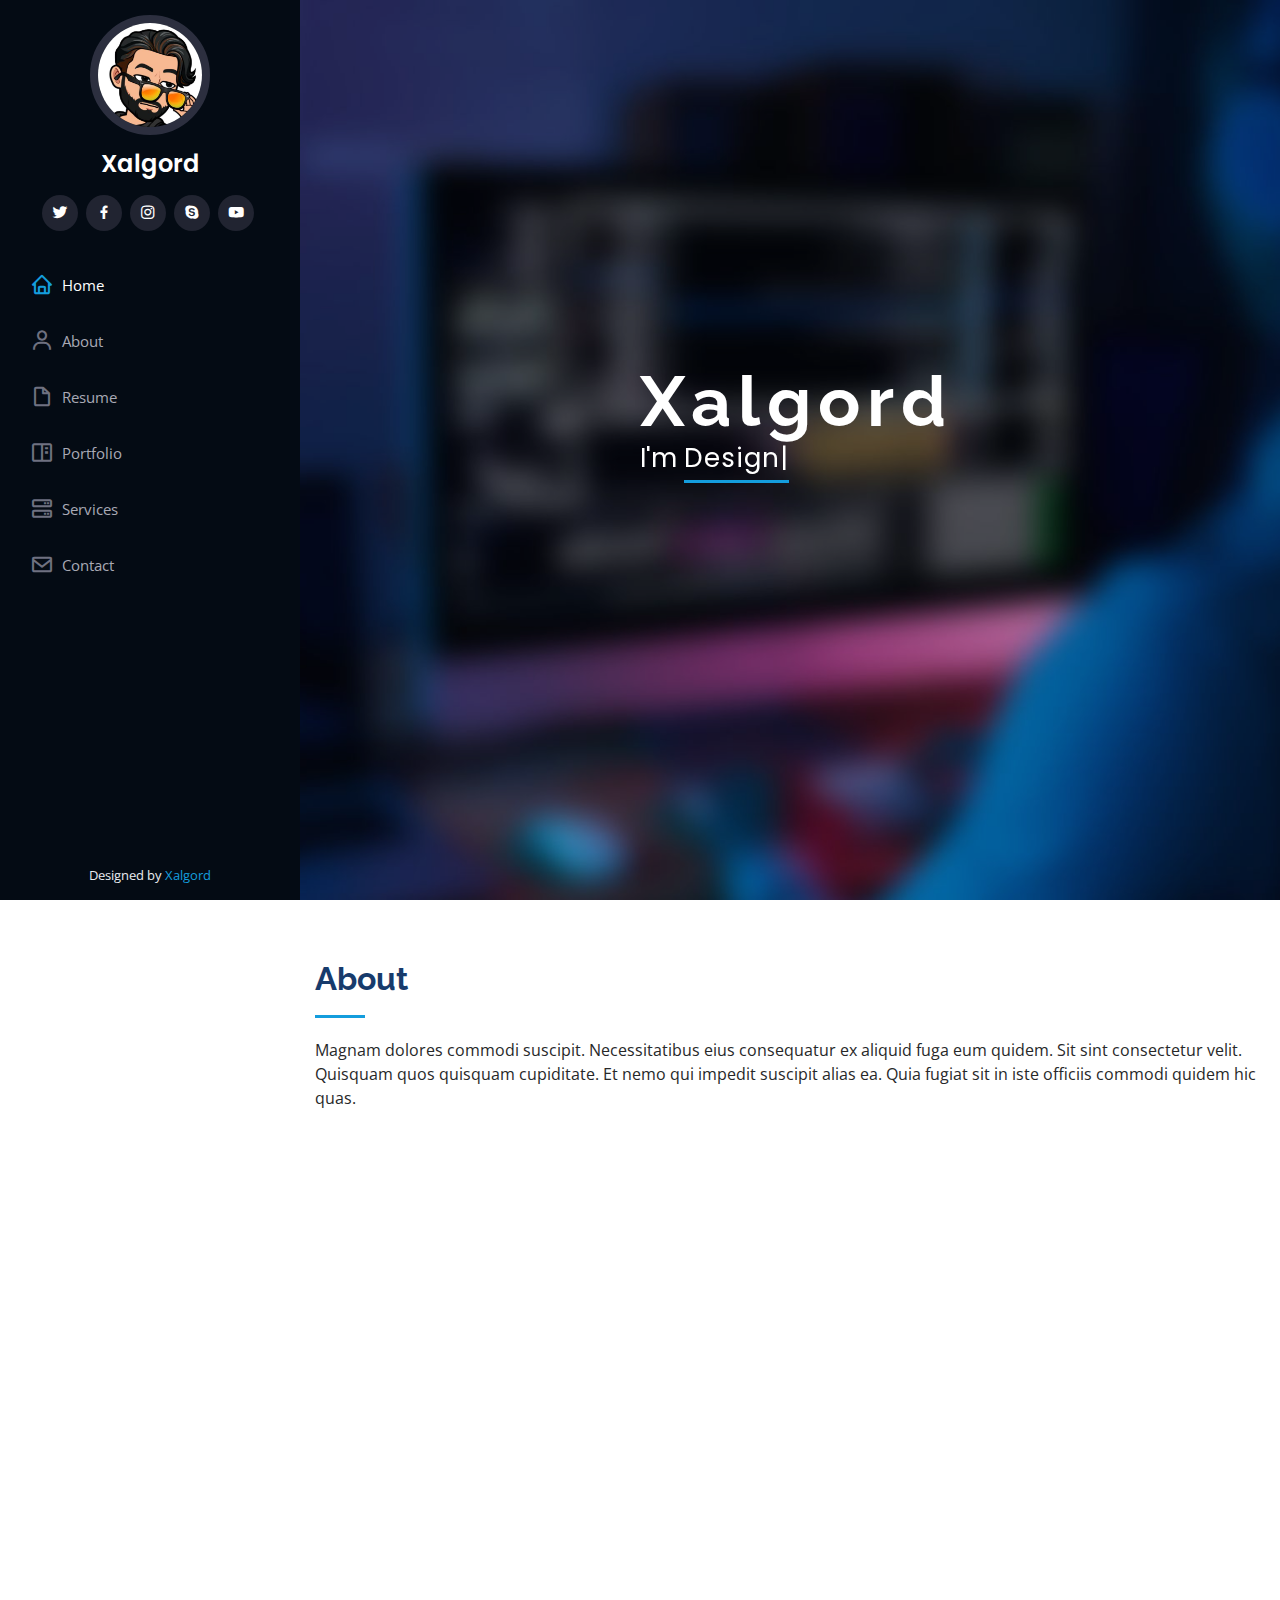
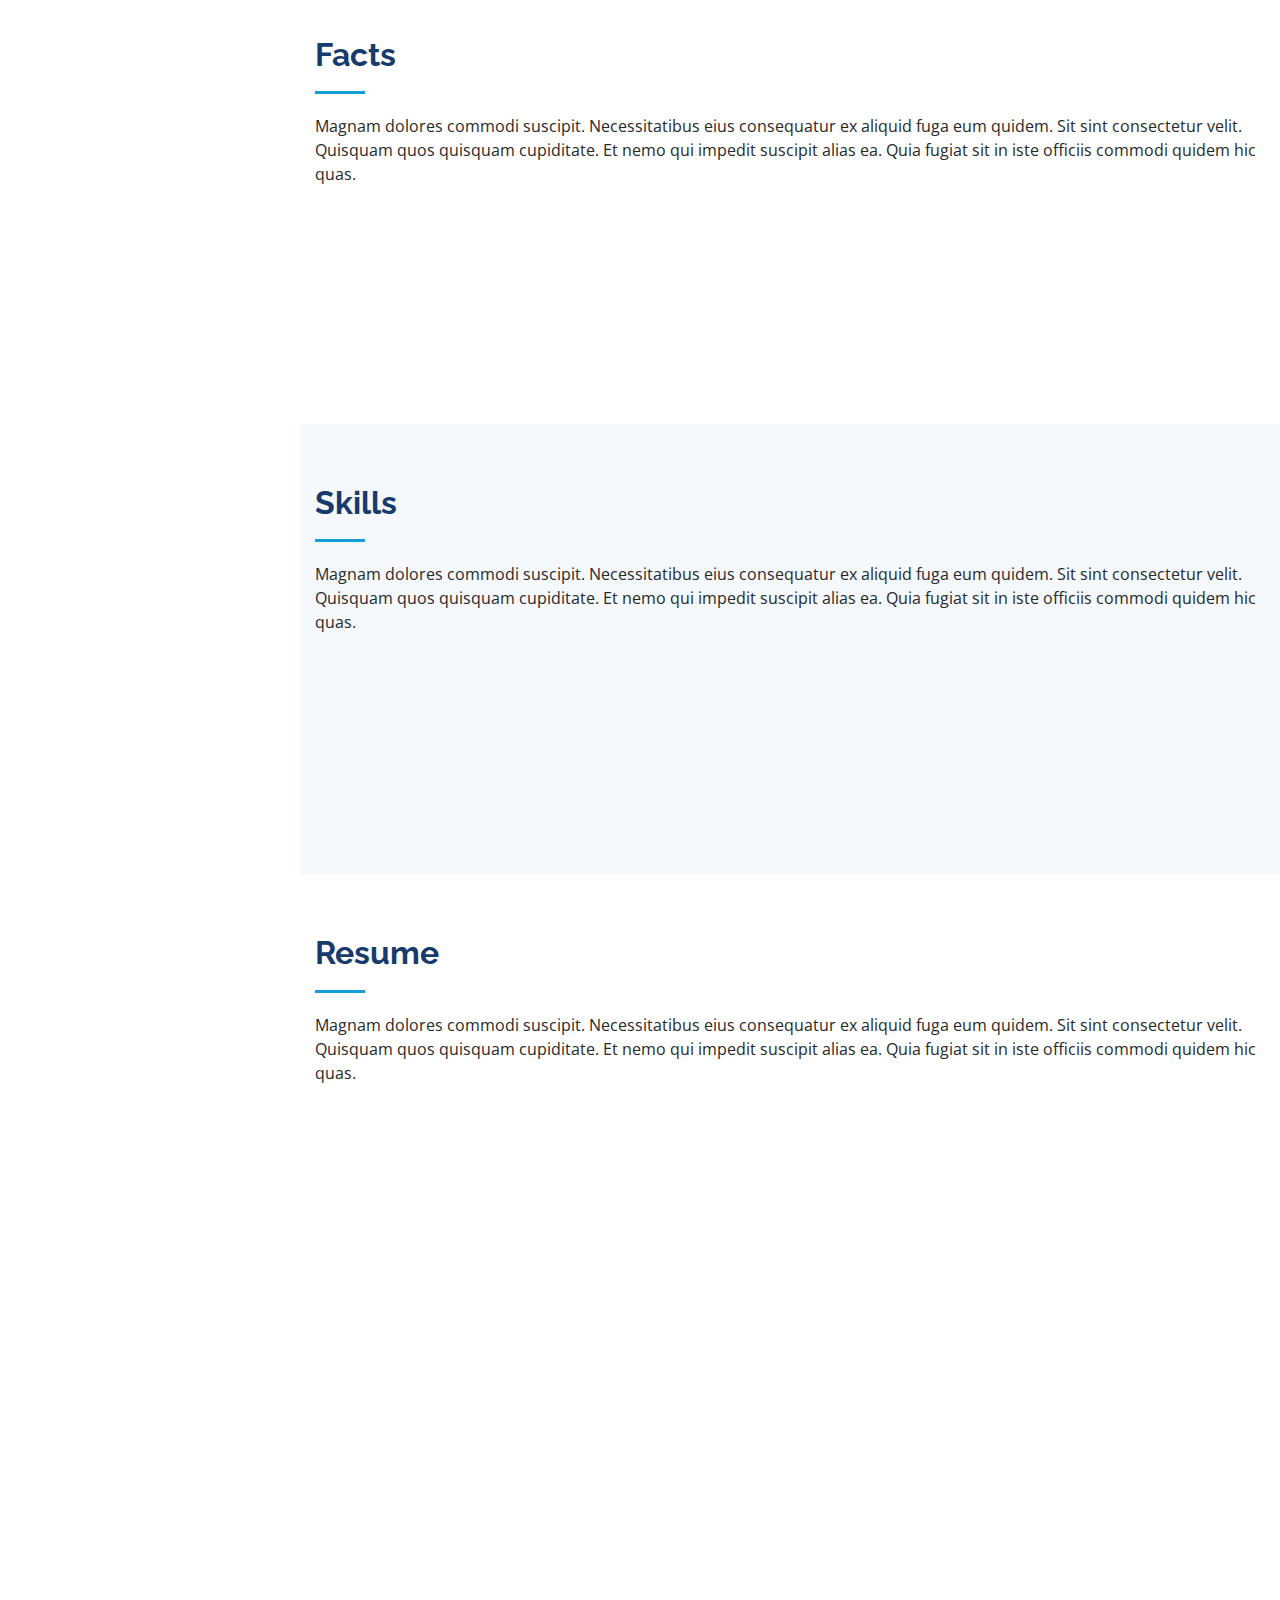
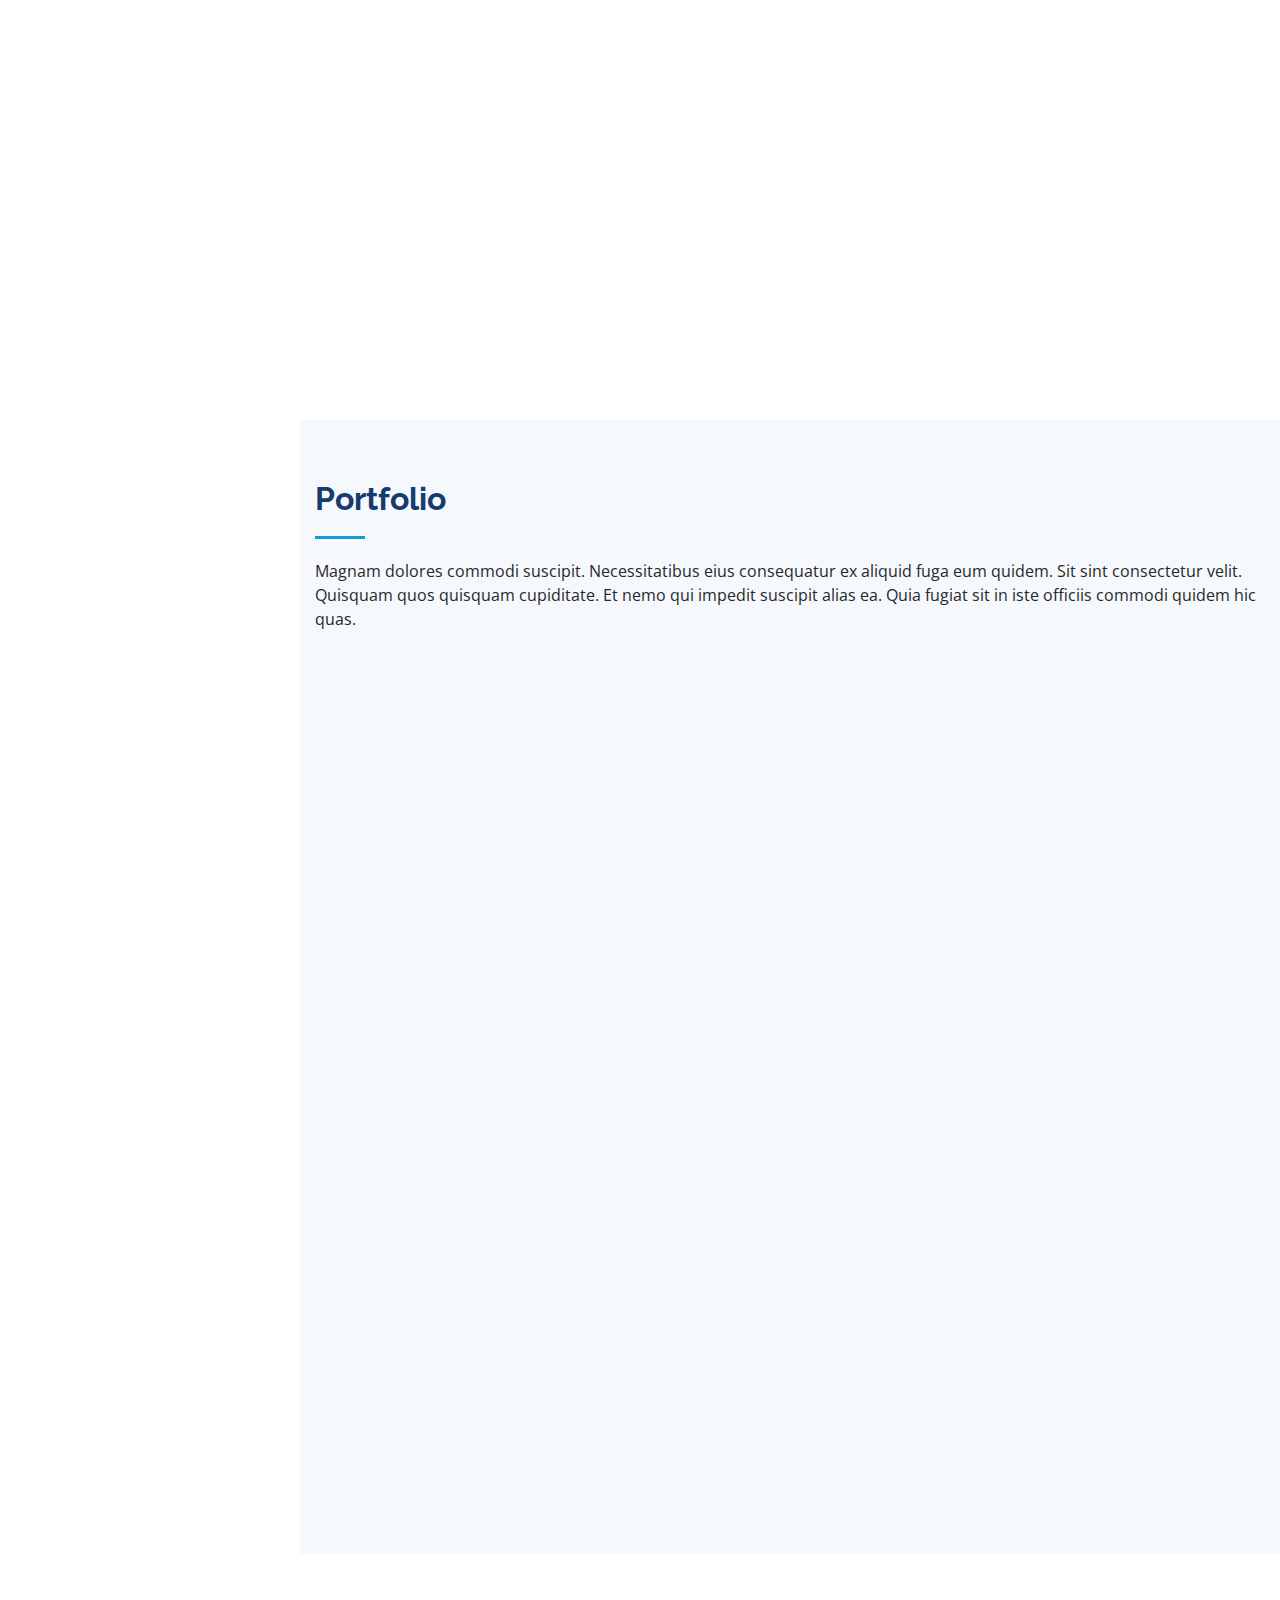
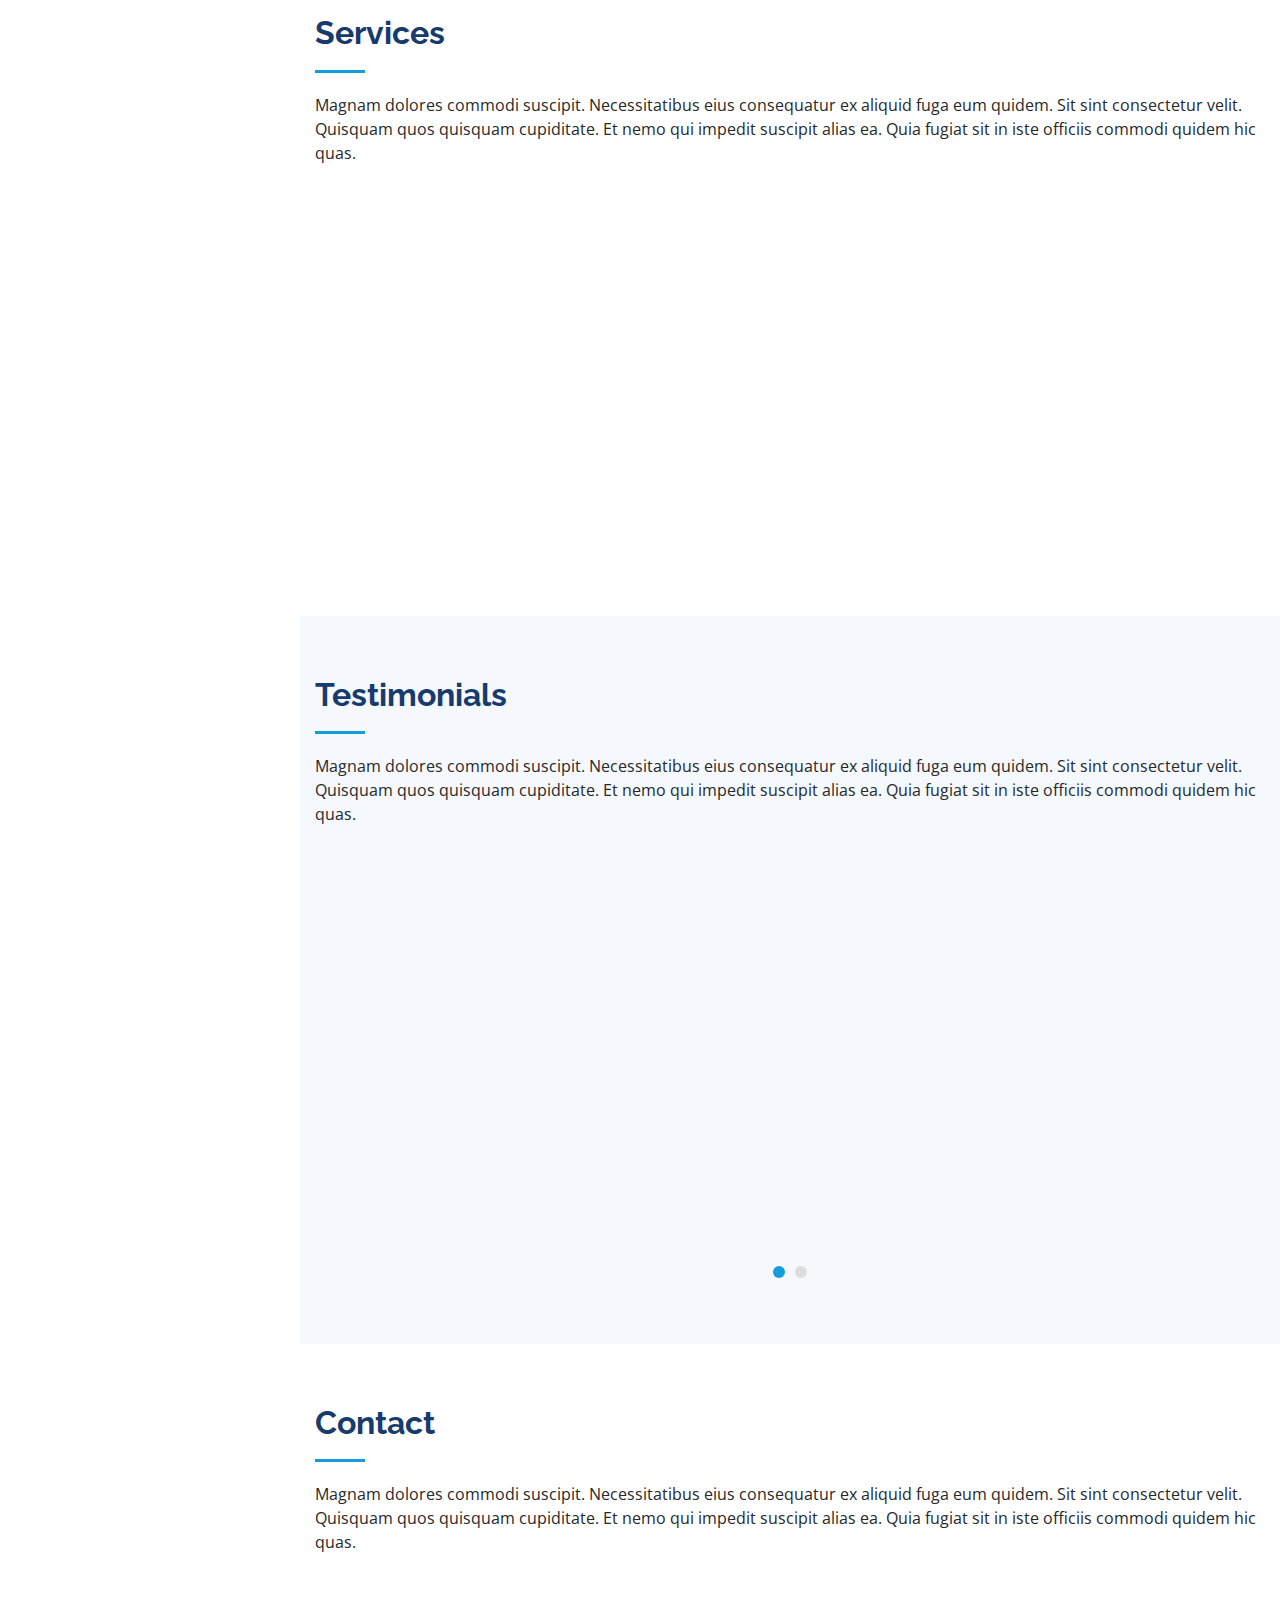
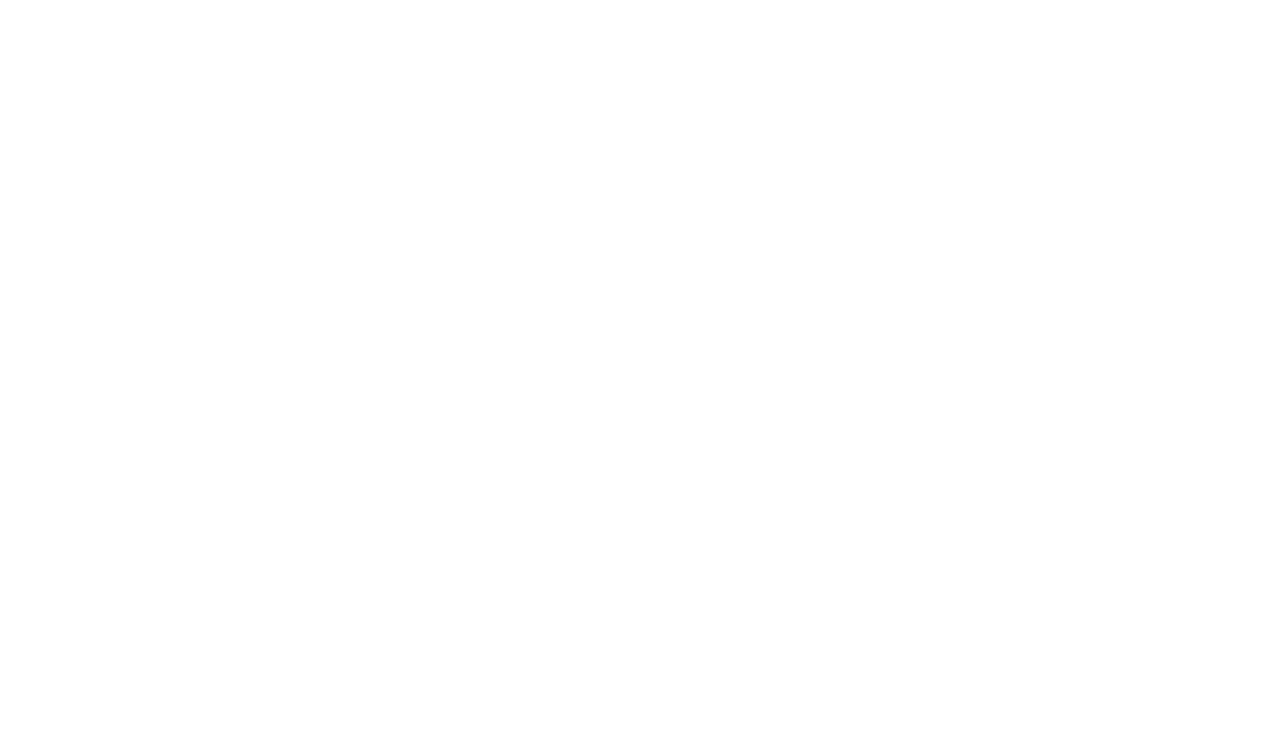
==== index.html @ 30810409 "portfolio-sample" ====
<!DOCTYPE html>
<html lang="en">

<head>
  <meta charset="utf-8">
  <meta content="width=device-width, initial-scale=1.0" name="viewport">

  <title>iPortfolio Bootstrap Template - Index</title>
  <meta content="" name="description">
  <meta content="" name="keywords">

  <!-- Favicons -->
  <link href="assets/img/favicon.png" rel="icon">
  <link href="assets/img/apple-touch-icon.png" rel="apple-touch-icon">

  <!-- Google Fonts -->
  <link
    href="https://fonts.googleapis.com/css?family=Open+Sans:300,300i,400,400i,600,600i,700,700i|Raleway:300,300i,400,400i,500,500i,600,600i,700,700i|Poppins:300,300i,400,400i,500,500i,600,600i,700,700i"
    rel="stylesheet">

  <!-- Vendor CSS Files -->
  <link href="assets/vendor/bootstrap/css/bootstrap.min.css" rel="stylesheet">
  <link href="assets/vendor/icofont/icofont.min.css" rel="stylesheet">
  <link href="assets/vendor/boxicons/css/boxicons.min.css" rel="stylesheet">
  <link href="assets/vendor/venobox/venobox.css" rel="stylesheet">
  <link href="assets/vendor/owl.carousel/assets/owl.carousel.min.css" rel="stylesheet">
  <link href="assets/vendor/aos/aos.css" rel="stylesheet">

  <!-- Template Main CSS File -->
  <link href="assets/css/style.css" rel="stylesheet">

</head>

<body>

  <!-- ======= Mobile nav toggle button ======= -->
  <button type="button" class="mobile-nav-toggle d-xl-none"><i class="icofont-navigation-menu"></i></button>

  <!-- ======= Header ======= -->
  <header id="header">
    <div class="d-flex flex-column">

      <div class="profile">
        <img src="assets/img/profile-img.jpg" alt="" class="img-fluid rounded-circle">
        <h1 class="text-light"><a href="index.html">Xalgord</a></h1>
        <div class="social-links mt-3 text-center">
          <a href="https://twitter.com/xalgord" class="twitter"><i class="bx bxl-twitter"></i></a>
          <a href="#" class="facebook"><i class="bx bxl-facebook"></i></a>
          <a href="https://instagram.com/xalgord" class="instagram"><i class="bx bxl-instagram"></i></a>
          <a href="#" class="google-plus"><i class="bx bxl-skype"></i></a>
          <a href="https://youtube.com/xalgord" class="linkedin"><i class="bx bxl-youtube"></i></a>
        </div>
      </div>

      <nav class="nav-menu">
        <ul>
          <li class="active"><a href="index.html"><i class="bx bx-home"></i> <span>Home</span></a></li>
          <li><a href="#about"><i class="bx bx-user"></i> <span>About</span></a></li>
          <li><a href="#resume"><i class="bx bx-file-blank"></i> <span>Resume</span></a></li>
          <li><a href="#portfolio"><i class="bx bx-book-content"></i> Portfolio</a></li>
          <li><a href="#services"><i class="bx bx-server"></i> Services</a></li>
          <li><a href="#contact"><i class="bx bx-envelope"></i> Contact</a></li>

        </ul>
      </nav><!-- .nav-menu -->
      <button type="button" class="mobile-nav-toggle d-xl-none"><i class="icofont-navigation-menu"></i></button>

    </div>
  </header><!-- End Header -->

  <!-- ======= Hero Section ======= -->
  <section id="hero" class="d-flex flex-column justify-content-center align-items-center">
    <div class="hero-container" data-aos="fade-in">
      <h1>Xalgord</h1>
      <p>I'm <span class="typed" data-typed-items="Designer, Developer, Freelancer, Instructor"></span></p>
    </div>
  </section><!-- End Hero -->

  <main id="main">

    <!-- ======= About Section ======= -->
    <section id="about" class="about">
      <div class="container">

        <div class="section-title">
          <h2>About</h2>
          <p>Magnam dolores commodi suscipit. Necessitatibus eius consequatur ex aliquid fuga eum quidem. Sit sint
            consectetur velit. Quisquam quos quisquam cupiditate. Et nemo qui impedit suscipit alias ea. Quia fugiat sit
            in iste officiis commodi quidem hic quas.</p>
        </div>

        <div class="row">
          <div class="col-lg-4" data-aos="fade-right">
            <img src="assets/img/profile-img.jpg" class="img-fluid" alt="">
          </div>
          <div class="col-lg-8 pt-4 pt-lg-0 content" data-aos="fade-left">
            <h3>UI/UX Designer &amp; Web Developer.</h3>
            <p class="font-italic">
              Lorem ipsum dolor sit amet, consectetur adipiscing elit, sed do eiusmod tempor incididunt ut labore et
              dolore
              magna aliqua.
            </p>
            <div class="row">
              <div class="col-lg-6">
                <ul>
                  <li><i class="icofont-rounded-right"></i> <strong>Birthday:</strong> 1 May 1995</li>
                  <li><i class="icofont-rounded-right"></i> <strong>Website:</strong> www.example.com</li>
                  <li><i class="icofont-rounded-right"></i> <strong>Phone:</strong> +123 456 7890</li>
                  <li><i class="icofont-rounded-right"></i> <strong>City:</strong> City : New York, USA</li>
                </ul>
              </div>
              <div class="col-lg-6">
                <ul>
                  <li><i class="icofont-rounded-right"></i> <strong>Age:</strong> 30</li>
                  <li><i class="icofont-rounded-right"></i> <strong>Degree:</strong> Master</li>
                  <li><i class="icofont-rounded-right"></i> <strong>PhEmailone:</strong> email@example.com</li>
                  <li><i class="icofont-rounded-right"></i> <strong>Freelance:</strong> Available</li>
                </ul>
              </div>
            </div>
            <p>
              Officiis eligendi itaque labore et dolorum mollitia officiis optio vero. Quisquam sunt adipisci omnis et
              ut. Nulla accusantium dolor incidunt officia tempore. Et eius omnis.
              Cupiditate ut dicta maxime officiis quidem quia. Sed et consectetur qui quia repellendus itaque neque.
              Aliquid amet quidem ut quaerat cupiditate. Ab et eum qui repellendus omnis culpa magni laudantium dolores.
            </p>
          </div>
        </div>

      </div>
    </section><!-- End About Section -->

    <!-- ======= Facts Section ======= -->
    <section id="facts" class="facts">
      <div class="container">

        <div class="section-title">
          <h2>Facts</h2>
          <p>Magnam dolores commodi suscipit. Necessitatibus eius consequatur ex aliquid fuga eum quidem. Sit sint
            consectetur velit. Quisquam quos quisquam cupiditate. Et nemo qui impedit suscipit alias ea. Quia fugiat sit
            in iste officiis commodi quidem hic quas.</p>
        </div>

        <div class="row no-gutters">

          <div class="col-lg-3 col-md-6 d-md-flex align-items-md-stretch" data-aos="fade-up">
            <div class="count-box">
              <i class="icofont-simple-smile"></i>
              <span data-toggle="counter-up">232</span>
              <p><strong>Happy Clients</strong> consequuntur quae</p>
            </div>
          </div>

          <div class="col-lg-3 col-md-6 d-md-flex align-items-md-stretch" data-aos="fade-up" data-aos-delay="100">
            <div class="count-box">
              <i class="icofont-document-folder"></i>
              <span data-toggle="counter-up">521</span>
              <p><strong>Projects</strong> adipisci atque cum quia aut</p>
            </div>
          </div>

          <div class="col-lg-3 col-md-6 d-md-flex align-items-md-stretch" data-aos="fade-up" data-aos-delay="200">
            <div class="count-box">
              <i class="icofont-live-support"></i>
              <span data-toggle="counter-up">1,463</span>
              <p><strong>Hours Of Support</strong> aut commodi quaerat</p>
            </div>
          </div>

          <div class="col-lg-3 col-md-6 d-md-flex align-items-md-stretch" data-aos="fade-up" data-aos-delay="300">
            <div class="count-box">
              <i class="icofont-users-alt-5"></i>
              <span data-toggle="counter-up">15</span>
              <p><strong>Hard Workers</strong> rerum asperiores dolor</p>
            </div>
          </div>

        </div>

      </div>
    </section><!-- End Facts Section -->

    <!-- ======= Skills Section ======= -->
    <section id="skills" class="skills section-bg">
      <div class="container">

        <div class="section-title">
          <h2>Skills</h2>
          <p>Magnam dolores commodi suscipit. Necessitatibus eius consequatur ex aliquid fuga eum quidem. Sit sint
            consectetur velit. Quisquam quos quisquam cupiditate. Et nemo qui impedit suscipit alias ea. Quia fugiat sit
            in iste officiis commodi quidem hic quas.</p>
        </div>

        <div class="row skills-content">

          <div class="col-lg-6" data-aos="fade-up">

            <div class="progress">
              <span class="skill">HTML <i class="val">100%</i></span>
              <div class="progress-bar-wrap">
                <div class="progress-bar" role="progressbar" aria-valuenow="100" aria-valuemin="0" aria-valuemax="100">
                </div>
              </div>
            </div>

            <div class="progress">
              <span class="skill">CSS <i class="val">90%</i></span>
              <div class="progress-bar-wrap">
                <div class="progress-bar" role="progressbar" aria-valuenow="90" aria-valuemin="0" aria-valuemax="100">
                </div>
              </div>
            </div>

            <div class="progress">
              <span class="skill">JavaScript <i class="val">75%</i></span>
              <div class="progress-bar-wrap">
                <div class="progress-bar" role="progressbar" aria-valuenow="75" aria-valuemin="0" aria-valuemax="100">
                </div>
              </div>
            </div>

          </div>

          <div class="col-lg-6" data-aos="fade-up" data-aos-delay="100">

            <div class="progress">
              <span class="skill">Python <i class="val">80%</i></span>
              <div class="progress-bar-wrap">
                <div class="progress-bar" role="progressbar" aria-valuenow="80" aria-valuemin="0" aria-valuemax="100">
                </div>
              </div>
            </div>

            <div class="progress">
              <span class="skill">WordPress/CMS <i class="val">90%</i></span>
              <div class="progress-bar-wrap">
                <div class="progress-bar" role="progressbar" aria-valuenow="90" aria-valuemin="0" aria-valuemax="100">
                </div>
              </div>
            </div>

            <div class="progress">
              <span class="skill">PHP <i class="val">55%</i></span>
              <div class="progress-bar-wrap">
                <div class="progress-bar" role="progressbar" aria-valuenow="55" aria-valuemin="0" aria-valuemax="100">
                </div>
              </div>
            </div>

          </div>

        </div>

      </div>
    </section><!-- End Skills Section -->

    <!-- ======= Resume Section ======= -->
    <section id="resume" class="resume">
      <div class="container">

        <div class="section-title">
          <h2>Resume</h2>
          <p>Magnam dolores commodi suscipit. Necessitatibus eius consequatur ex aliquid fuga eum quidem. Sit sint
            consectetur velit. Quisquam quos quisquam cupiditate. Et nemo qui impedit suscipit alias ea. Quia fugiat sit
            in iste officiis commodi quidem hic quas.</p>
        </div>

        <div class="row">
          <div class="col-lg-6" data-aos="fade-up">
            <h3 class="resume-title">Sumary</h3>
            <div class="resume-item pb-0">
              <h4>Xalgord</h4>
              <p><em>Innovative and deadline-driven Programmer with 3+ years of experience designing and
                  developing user-centered digital/print marketing material from initial concept to final, polished
                  deliverable.</em></p>
              <ul>
                <li>Portland par 127,Orlando, FL</li>
                <li>(123) 456-7891</li>
                <li>alice.barkley@example.com</li>
              </ul>
            </div>

            <h3 class="resume-title">Education</h3>
            <div class="resume-item">
              <h4>Master of Computer Applications &amp; Web Development</h4>
              <h5>2015 - 2016</h5>
              <p><em>Rochester Institute of Technology, Rochester, NY</em></p>
              <p>Qui deserunt veniam. Et sed aliquam labore tempore sed quisquam iusto autem sit. Ea vero voluptatum qui
                ut dignissimos deleniti nerada porti sand markend</p>
            </div>
            <div class="resume-item">
              <h4>Bachelor of Fine Arts &amp; Graphic Design</h4>
              <h5>2010 - 2014</h5>
              <p><em>Rochester Institute of Technology, Rochester, NY</em></p>
              <p>Quia nobis sequi est occaecati aut. Repudiandae et iusto quae reiciendis et quis Eius vel ratione eius
                unde vitae rerum voluptates asperiores voluptatem Earum molestiae consequatur neque etlon sader mart
                dila</p>
            </div>
          </div>
          <div class="col-lg-6" data-aos="fade-up" data-aos-delay="100">
            <h3 class="resume-title">Professional Experience</h3>
            <div class="resume-item">
              <h4>Senior graphic design specialist</h4>
              <h5>2019 - Present</h5>
              <p><em>Experion, New York, NY </em></p>
              <ul>
                <li>Lead in the design, development, and implementation of the graphic, layout, and production
                  communication materials</li>
                <li>Delegate tasks to the 7 members of the design team and provide counsel on all aspects of the
                  project. </li>
                <li>Supervise the assessment of all graphic materials in order to ensure quality and accuracy of the
                  design</li>
                <li>Oversee the efficient use of production project budgets ranging from $2,000 - $25,000</li>
              </ul>
            </div>
            <div class="resume-item">
              <h4>Graphic design specialist</h4>
              <h5>2017 - 2018</h5>
              <p><em>Stepping Stone Advertising, New York, NY</em></p>
              <ul>
                <li>Developed numerous marketing programs (logos, brochures,infographics, presentations, and
                  advertisements).</li>
                <li>Managed up to 5 projects or tasks at a given time while under pressure</li>
                <li>Recommended and consulted with clients on the most appropriate graphic design</li>
                <li>Created 4+ design presentations and proposals a month for clients and account managers</li>
              </ul>
            </div>
          </div>
        </div>

      </div>
    </section><!-- End Resume Section -->

    <!-- ======= Portfolio Section ======= -->
    <section id="portfolio" class="portfolio section-bg">
      <div class="container">

        <div class="section-title">
          <h2>Portfolio</h2>
          <p>Magnam dolores commodi suscipit. Necessitatibus eius consequatur ex aliquid fuga eum quidem. Sit sint
            consectetur velit. Quisquam quos quisquam cupiditate. Et nemo qui impedit suscipit alias ea. Quia fugiat sit
            in iste officiis commodi quidem hic quas.</p>
        </div>

        <div class="row" data-aos="fade-up">
          <div class="col-lg-12 d-flex justify-content-center">
            <ul id="portfolio-flters">
              <li data-filter="*" class="filter-active">All</li>
              <li data-filter=".filter-app">App</li>
              <li data-filter=".filter-card">Card</li>
              <li data-filter=".filter-web">Web</li>
            </ul>
          </div>
        </div>

        <div class="row portfolio-container" data-aos="fade-up" data-aos-delay="100">

          <div class="col-lg-4 col-md-6 portfolio-item filter-app">
            <div class="portfolio-wrap">
              <img src="assets/img/portfolio/portfolio-1.jpg" class="img-fluid" alt="">
              <div class="portfolio-links">
                <a href="assets/img/portfolio/portfolio-1.jpg" data-gall="portfolioGallery" class="venobox"
                  title="App 1"><i class="bx bx-plus"></i></a>
                <a href="portfolio-details.html" title="More Details"><i class="bx bx-link"></i></a>
              </div>
            </div>
          </div>

          <div class="col-lg-4 col-md-6 portfolio-item filter-web">
            <div class="portfolio-wrap">
              <img src="assets/img/portfolio/portfolio-2.jpg" class="img-fluid" alt="">
              <div class="portfolio-links">
                <a href="assets/img/portfolio/portfolio-2.jpg" data-gall="portfolioGallery" class="venobox"
                  title="Web 3"><i class="bx bx-plus"></i></a>
                <a href="portfolio-details.html" title="More Details"><i class="bx bx-link"></i></a>
              </div>
            </div>
          </div>

          <div class="col-lg-4 col-md-6 portfolio-item filter-app">
            <div class="portfolio-wrap">
              <img src="assets/img/portfolio/portfolio-3.jpg" class="img-fluid" alt="">
              <div class="portfolio-links">
                <a href="assets/img/portfolio/portfolio-3.jpg" data-gall="portfolioGallery" class="venobox"
                  title="App 2"><i class="bx bx-plus"></i></a>
                <a href="portfolio-details.html" title="More Details"><i class="bx bx-link"></i></a>
              </div>
            </div>
          </div>

          <div class="col-lg-4 col-md-6 portfolio-item filter-card">
            <div class="portfolio-wrap">
              <img src="assets/img/portfolio/portfolio-4.jpg" class="img-fluid" alt="">
              <div class="portfolio-links">
                <a href="assets/img/portfolio/portfolio-4.jpg" data-gall="portfolioGallery" class="venobox"
                  title="Card 2"><i class="bx bx-plus"></i></a>
                <a href="portfolio-details.html" title="More Details"><i class="bx bx-link"></i></a>
              </div>
            </div>
          </div>

          <div class="col-lg-4 col-md-6 portfolio-item filter-web">
            <div class="portfolio-wrap">
              <img src="assets/img/portfolio/portfolio-5.jpg" class="img-fluid" alt="">
              <div class="portfolio-links">
                <a href="assets/img/portfolio/portfolio-5.jpg" data-gall="portfolioGallery" class="venobox"
                  title="Web 2"><i class="bx bx-plus"></i></a>
                <a href="portfolio-details.html" title="More Details"><i class="bx bx-link"></i></a>
              </div>
            </div>
          </div>

          <div class="col-lg-4 col-md-6 portfolio-item filter-app">
            <div class="portfolio-wrap">
              <img src="assets/img/portfolio/portfolio-6.jpg" class="img-fluid" alt="">
              <div class="portfolio-links">
                <a href="assets/img/portfolio/portfolio-6.jpg" data-gall="portfolioGallery" class="venobox"
                  title="App 3"><i class="bx bx-plus"></i></a>
                <a href="portfolio-details.html" title="More Details"><i class="bx bx-link"></i></a>
              </div>
            </div>
          </div>

          <div class="col-lg-4 col-md-6 portfolio-item filter-card">
            <div class="portfolio-wrap">
              <img src="assets/img/portfolio/portfolio-7.jpg" class="img-fluid" alt="">
              <div class="portfolio-links">
                <a href="assets/img/portfolio/portfolio-7.jpg" data-gall="portfolioGallery" class="venobox"
                  title="Card 1"><i class="bx bx-plus"></i></a>
                <a href="portfolio-details.html" title="More Details"><i class="bx bx-link"></i></a>
              </div>
            </div>
          </div>

          <div class="col-lg-4 col-md-6 portfolio-item filter-card">
            <div class="portfolio-wrap">
              <img src="assets/img/portfolio/portfolio-8.jpg" class="img-fluid" alt="">
              <div class="portfolio-links">
                <a href="assets/img/portfolio/portfolio-8.jpg" data-gall="portfolioGallery" class="venobox"
                  title="Card 3"><i class="bx bx-plus"></i></a>
                <a href="portfolio-details.html" title="More Details"><i class="bx bx-link"></i></a>
              </div>
            </div>
          </div>

          <div class="col-lg-4 col-md-6 portfolio-item filter-web">
            <div class="portfolio-wrap">
              <img src="assets/img/portfolio/portfolio-9.jpg" class="img-fluid" alt="">
              <div class="portfolio-links">
                <a href="assets/img/portfolio/portfolio-9.jpg" data-gall="portfolioGallery" class="venobox"
                  title="Web 3"><i class="bx bx-plus"></i></a>
                <a href="portfolio-details.html" title="More Details"><i class="bx bx-link"></i></a>
              </div>
            </div>
          </div>

        </div>

      </div>
    </section><!-- End Portfolio Section -->

    <!-- ======= Services Section ======= -->
    <section id="services" class="services">
      <div class="container">

        <div class="section-title">
          <h2>Services</h2>
          <p>Magnam dolores commodi suscipit. Necessitatibus eius consequatur ex aliquid fuga eum quidem. Sit sint
            consectetur velit. Quisquam quos quisquam cupiditate. Et nemo qui impedit suscipit alias ea. Quia fugiat sit
            in iste officiis commodi quidem hic quas.</p>
        </div>

        <div class="row">
          <div class="col-lg-4 col-md-6 icon-box" data-aos="fade-up">
            <div class="icon"><i class="icofont-computer"></i></div>
            <h4 class="title"><a href="">Lorem Ipsum</a></h4>
            <p class="description">Voluptatum deleniti atque corrupti quos dolores et quas molestias excepturi sint
              occaecati cupiditate non provident</p>
          </div>
          <div class="col-lg-4 col-md-6 icon-box" data-aos="fade-up" data-aos-delay="100">
            <div class="icon"><i class="icofont-chart-bar-graph"></i></div>
            <h4 class="title"><a href="">Dolor Sitema</a></h4>
            <p class="description">Minim veniam, quis nostrud exercitation ullamco laboris nisi ut aliquip ex ea commodo
              consequat tarad limino ata</p>
          </div>
          <div class="col-lg-4 col-md-6 icon-box" data-aos="fade-up" data-aos-delay="200">
            <div class="icon"><i class="icofont-earth"></i></div>
            <h4 class="title"><a href="">Sed ut perspiciatis</a></h4>
            <p class="description">Duis aute irure dolor in reprehenderit in voluptate velit esse cillum dolore eu
              fugiat nulla pariatur</p>
          </div>
          <div class="col-lg-4 col-md-6 icon-box" data-aos="fade-up" data-aos-delay="300">
            <div class="icon"><i class="icofont-image"></i></div>
            <h4 class="title"><a href="">Magni Dolores</a></h4>
            <p class="description">Excepteur sint occaecat cupidatat non proident, sunt in culpa qui officia deserunt
              mollit anim id est laborum</p>
          </div>
          <div class="col-lg-4 col-md-6 icon-box" data-aos="fade-up" data-aos-delay="400">
            <div class="icon"><i class="icofont-settings"></i></div>
            <h4 class="title"><a href="">Nemo Enim</a></h4>
            <p class="description">At vero eos et accusamus et iusto odio dignissimos ducimus qui blanditiis praesentium
              voluptatum deleniti atque</p>
          </div>
          <div class="col-lg-4 col-md-6 icon-box" data-aos="fade-up" data-aos-delay="500">
            <div class="icon"><i class="icofont-tasks-alt"></i></div>
            <h4 class="title"><a href="">Eiusmod Tempor</a></h4>
            <p class="description">Et harum quidem rerum facilis est et expedita distinctio. Nam libero tempore, cum
              soluta nobis est eligendi</p>
          </div>
        </div>

      </div>
    </section><!-- End Services Section -->

    <!-- ======= Testimonials Section ======= -->
    <section id="testimonials" class="testimonials section-bg">
      <div class="container">

        <div class="section-title">
          <h2>Testimonials</h2>
          <p>Magnam dolores commodi suscipit. Necessitatibus eius consequatur ex aliquid fuga eum quidem. Sit sint
            consectetur velit. Quisquam quos quisquam cupiditate. Et nemo qui impedit suscipit alias ea. Quia fugiat sit
            in iste officiis commodi quidem hic quas.</p>
        </div>

        <div class="owl-carousel testimonials-carousel">

          <div class="testimonial-item" data-aos="fade-up">
            <p>
              <i class="bx bxs-quote-alt-left quote-icon-left"></i>
              Proin iaculis purus consequat sem cure digni ssim donec porttitora entum suscipit rhoncus. Accusantium
              quam, ultricies eget id, aliquam eget nibh et. Maecen aliquam, risus at semper.
              <i class="bx bxs-quote-alt-right quote-icon-right"></i>
            </p>
            <img src="assets/img/testimonials/testimonials-1.jpg" class="testimonial-img" alt="">
            <h3>Saul Goodman</h3>
            <h4>Ceo &amp; Founder</h4>
          </div>

          <div class="testimonial-item" data-aos="fade-up" data-aos-delay="100">
            <p>
              <i class="bx bxs-quote-alt-left quote-icon-left"></i>
              Export tempor illum tamen malis malis eram quae irure esse labore quem cillum quid cillum eram malis
              quorum velit fore eram velit sunt aliqua noster fugiat irure amet legam anim culpa.
              <i class="bx bxs-quote-alt-right quote-icon-right"></i>
            </p>
            <img src="assets/img/testimonials/testimonials-2.jpg" class="testimonial-img" alt="">
            <h3>Sara Wilsson</h3>
            <h4>Designer</h4>
          </div>

          <div class="testimonial-item" data-aos="fade-up" data-aos-delay="200">
            <p>
              <i class="bx bxs-quote-alt-left quote-icon-left"></i>
              Enim nisi quem export duis labore cillum quae magna enim sint quorum nulla quem veniam duis minim tempor
              labore quem eram duis noster aute amet eram fore quis sint minim.
              <i class="bx bxs-quote-alt-right quote-icon-right"></i>
            </p>
            <img src="assets/img/testimonials/testimonials-3.jpg" class="testimonial-img" alt="">
            <h3>Jena Karlis</h3>
            <h4>Store Owner</h4>
          </div>

          <div class="testimonial-item" data-aos="fade-up" data-aos-delay="300">
            <p>
              <i class="bx bxs-quote-alt-left quote-icon-left"></i>
              Fugiat enim eram quae cillum dolore dolor amet nulla culpa multos export minim fugiat minim velit minim
              dolor enim duis veniam ipsum anim magna sunt elit fore quem dolore labore illum veniam.
              <i class="bx bxs-quote-alt-right quote-icon-right"></i>
            </p>
            <img src="assets/img/testimonials/testimonials-4.jpg" class="testimonial-img" alt="">
            <h3>Matt Brandon</h3>
            <h4>Freelancer</h4>
          </div>

          <div class="testimonial-item" data-aos="fade-up" data-aos-delay="400">
            <p>
              <i class="bx bxs-quote-alt-left quote-icon-left"></i>
              Quis quorum aliqua sint quem legam fore sunt eram irure aliqua veniam tempor noster veniam enim culpa
              labore duis sunt culpa nulla illum cillum fugiat legam esse veniam culpa fore nisi cillum quid.
              <i class="bx bxs-quote-alt-right quote-icon-right"></i>
            </p>
            <img src="assets/img/testimonials/testimonials-5.jpg" class="testimonial-img" alt="">
            <h3>John Larson</h3>
            <h4>Entrepreneur</h4>
          </div>

        </div>

      </div>
    </section><!-- End Testimonials Section -->

    <!-- ======= Contact Section ======= -->
    <section id="contact" class="contact">
      <div class="container">

        <div class="section-title">
          <h2>Contact</h2>
          <p>Magnam dolores commodi suscipit. Necessitatibus eius consequatur ex aliquid fuga eum quidem. Sit sint
            consectetur velit. Quisquam quos quisquam cupiditate. Et nemo qui impedit suscipit alias ea. Quia fugiat sit
            in iste officiis commodi quidem hic quas.</p>
        </div>

        <div class="row" data-aos="fade-in">

          <div class="col-lg-5 d-flex align-items-stretch">
            <div class="info">
              <div class="address">
                <i class="icofont-google-map"></i>
                <h4>Location:</h4>
                <p>A108 Adam Street, New York, NY 535022</p>
              </div>

              <div class="email">
                <i class="icofont-envelope"></i>
                <h4>Email:</h4>
                <p>info@example.com</p>
              </div>

              <div class="phone">
                <i class="icofont-phone"></i>
                <h4>Call:</h4>
                <p>+1 5589 55488 55s</p>
              </div>

              <iframe
                src="https://www.google.com/maps/embed?pb=!1m14!1m8!1m3!1d12097.433213460943!2d-74.0062269!3d40.7101282!3m2!1i1024!2i768!4f13.1!3m3!1m2!1s0x0%3A0xb89d1fe6bc499443!2sDowntown+Conference+Center!5e0!3m2!1smk!2sbg!4v1539943755621"
                frameborder="0" style="border:0; width: 100%; height: 290px;" allowfullscreen></iframe>
            </div>

          </div>

          <div class="col-lg-7 mt-5 mt-lg-0 d-flex align-items-stretch">
            <form action="forms/contact.php" method="post" role="form" class="php-email-form">
              <div class="form-row">
                <div class="form-group col-md-6">
                  <label for="name">Your Name</label>
                  <input type="text" name="name" class="form-control" id="name" data-rule="minlen:4"
                    data-msg="Please enter at least 4 chars" />
                  <div class="validate"></div>
                </div>
                <div class="form-group col-md-6">
                  <label for="name">Your Email</label>
                  <input type="email" class="form-control" name="email" id="email" data-rule="email"
                    data-msg="Please enter a valid email" />
                  <div class="validate"></div>
                </div>
              </div>
              <div class="form-group">
                <label for="name">Subject</label>
                <input type="text" class="form-control" name="subject" id="subject" data-rule="minlen:4"
                  data-msg="Please enter at least 8 chars of subject" />
                <div class="validate"></div>
              </div>
              <div class="form-group">
                <label for="name">Message</label>
                <textarea class="form-control" name="message" rows="10" data-rule="required"
                  data-msg="Please write something for us"></textarea>
                <div class="validate"></div>
              </div>
              <div class="mb-3">
                <div class="loading">Loading</div>
                <div class="error-message"></div>
                <div class="sent-message">Your message has been sent. Thank you!</div>
              </div>
              <div class="text-center"><button type="submit">Send Message</button></div>
            </form>
          </div>

        </div>

      </div>
    </section><!-- End Contact Section -->

  </main><!-- End #main -->

  <!-- ======= Footer ======= -->
  <footer id="footer">
    <div class="container">
      <div class="credits">
        Designed by <a href="https://xalgord.tech/">Xalgord</a>
      </div>
    </div>
  </footer><!-- End  Footer -->

  <a href="#" class="back-to-top"><i class="icofont-simple-up"></i></a>

  <!-- Vendor JS Files -->
  <script src="assets/vendor/jquery/jquery.min.js"></script>
  <script src="assets/vendor/bootstrap/js/bootstrap.bundle.min.js"></script>
  <script src="assets/vendor/jquery.easing/jquery.easing.min.js"></script>
  <script src="assets/vendor/php-email-form/validate.js"></script>
  <script src="assets/vendor/waypoints/jquery.waypoints.min.js"></script>
  <script src="assets/vendor/counterup/counterup.min.js"></script>
  <script src="assets/vendor/isotope-layout/isotope.pkgd.min.js"></script>
  <script src="assets/vendor/venobox/venobox.min.js"></script>
  <script src="assets/vendor/owl.carousel/owl.carousel.min.js"></script>
  <script src="assets/vendor/typed.js/typed.min.js"></script>
  <script src="assets/vendor/aos/aos.js"></script>

  <!-- Template Main JS File -->
  <script src="assets/js/main.js"></script>

</body>

</html>
---- assets/vendor/venobox/venobox.css ----
/* ------ venobox.css --------*/
.vbox-overlay *, .vbox-overlay *:before, .vbox-overlay *:after{
    -webkit-backface-visibility: hidden;
    -webkit-box-sizing:border-box;
    -moz-box-sizing:border-box;
    box-sizing:border-box;
}
.vbox-overlay * { 
    -webkit-backface-visibility: visible;
    backface-visibility: visible;
}
.vbox-overlay{
    display: -webkit-flex;
    display: flex;
    -webkit-flex-direction: column;
    flex-direction: column;
    -webkit-justify-content: center;
    justify-content: center;
    -webkit-align-items: center;
    align-items: center;
    position: fixed;
    left: 0;
    top: 0;
    bottom: 0;
    right: 0;
    z-index: 999999;
}

/* ----- navigation ----- */
.vbox-title{
    width: 100%;
    height: 40px;
    float: left;
    text-align: center;
    line-height: 28px;
    font-size: 12px;
    padding: 6px 50px;
    overflow: hidden;
    position: fixed;
    display: none;
    left: 0;
    z-index: 89;
}
.vbox-close{
    cursor: pointer;
    position: fixed;
    top: -1px;
    right: 0;
    width: 50px;
    height: 40px;
    padding: 6px;
    display: block;
    background-position:10px center;
    overflow: hidden;
    font-size: 24px;
    line-height: 1;
    text-align: center;
    z-index: 99;
}
.vbox-left{
    cursor: pointer;
    position: fixed;
    left: 0;
    height: 40px;
    overflow: hidden;
    line-height: 28px;
    font-size: 12px;
    z-index: 99;
    display: flex;
    align-items:center;
}
.vbox-num{
    display: inline-block;
    margin: 6px 0 6px 15px;
}
/* ----- Social share ----- */
.vbox-share{
    line-height: 28px;
    font-size: 12px;
    overflow: hidden;
    position: fixed;
    left: 0;
    z-index: 98;
    display: flex;
    align-items:center;
    justify-content: center;
    width: 100%;
    text-align: center;
}
.vbox-share svg{
    max-height: 28px;
    width: 28px;
    z-index: 10;
    margin-left: 12px;
    margin-top: 6px;
    margin-bottom: 6px;
    vertical-align: middle;
}


/* ----- navigation ARROWS ----- */
.vbox-next, .vbox-prev{
    position: fixed;
    top: 50%;
    margin-top: -15px;
    overflow: hidden;
    cursor: pointer;
    display: block;
    width: 45px;
    height: 45px;
    z-index: 99;
}
.vbox-next span, .vbox-prev span{
    position: relative;
    width: 20px;
    height: 20px;
    border: 2px solid transparent;
    border-top-color: #B6B6B6;
    border-right-color: #B6B6B6;
    text-indent: -100px;
    position: absolute;
    top: 8px;
    display: block;
}
.vbox-prev{
    left: 15px;
}
.vbox-next{
    right: 15px;
}
.vbox-prev span{
    left: 10px;
    -ms-transform: rotate(-135deg);
    -webkit-transform: rotate(-135deg);
    transform: rotate(-135deg);
}
.vbox-next span{
    -ms-transform: rotate(45deg);
    -webkit-transform: rotate(45deg);
    transform: rotate(45deg);
    right: 10px;
}
/* ------- inline window ------ */
.vbox-inline{
    width: 420px;
    height: 315px;
    height: 70vh;
    padding: 10px;
    background: #fff;
    margin: 0 auto;
    overflow: auto;
    text-align: left;
}
/* ------- Video & iFrames window ------ */
.venoframe{
    max-width: 100%;
    width: 100%;
    border: none;
    width: 100%;
    height: 260px;
    height: 70vh;
}
.venoframe.vbvid{
    height: 260px;
}
@media (min-width: 768px) {
    .venoframe, .vbox-inline{
        width: 90%;
        height: 360px;
        height: 70vh;
    }
    .venoframe.vbvid{
        width: 640px;
        height: 360px;
    }
}
@media (min-width: 992px) {
    .venoframe, .vbox-inline{
        max-width: 1200px;
        width: 80%;
        height: 540px;
        height: 70vh;
    }
    .venoframe.vbvid{
        width: 960px;
        height: 540px;
    }
}
/* 
Please do NOT edit this part! 
or at least read this note: http://i.imgur.com/7C0ws9e.gif
*/
.vbox-open{
    overflow: hidden;
}
.vbox-container{
    position: absolute;
    left: 0;
    right: 0;
    top: 0;
    bottom: 0;
    overflow-x: hidden;
    overflow-y: scroll;
    overflow-scrolling: touch;
    -webkit-overflow-scrolling: touch;
    z-index: 20;
    max-height: 100%;

}

.vbox-content{
    text-align: center;
    float: left;
    width: 100%;
    position: relative;
    overflow: hidden;
    padding: 20px 4%;
}
.vbox-container img{
    max-width: 100%;
    height: auto;
}
.vbox-figlio{
    box-shadow: 0 0 12px rgba(0,0,0,0.19), 0 6px 6px rgba(0,0,0,0.23);
    max-width: 100%;
    text-align: initial;
}
img.vbox-figlio{
    -webkit-user-select: none;
-khtml-user-select: none;
-moz-user-select: none;
-o-user-select: none;
user-select: none;
}
.vbox-content.swipe-left{
    margin-left: -200px !important;
}
.vbox-content.swipe-right{
    margin-left: 200px !important;
}
.vbox-animated{
    webkit-transition: margin 300ms ease-out;
    transition: margin 300ms ease-out;
}

/* ---------- preloader ----------
 * SPINKIT 
 * http://tobiasahlin.com/spinkit/
-------------------------------- */
.sk-double-bounce,.sk-rotating-plane{width:40px;height:40px;margin:40px auto}.sk-rotating-plane{background-color:#333;-webkit-animation:sk-rotatePlane 1.2s infinite ease-in-out;animation:sk-rotatePlane 1.2s infinite ease-in-out}@-webkit-keyframes sk-rotatePlane{0%{-webkit-transform:perspective(120px) rotateX(0) rotateY(0);transform:perspective(120px) rotateX(0) rotateY(0)}50%{-webkit-transform:perspective(120px) rotateX(-180.1deg) rotateY(0);transform:perspective(120px) rotateX(-180.1deg) rotateY(0)}100%{-webkit-transform:perspective(120px) rotateX(-180deg) rotateY(-179.9deg);transform:perspective(120px) rotateX(-180deg) rotateY(-179.9deg)}}@keyframes sk-rotatePlane{0%{-webkit-transform:perspective(120px) rotateX(0) rotateY(0);transform:perspective(120px) rotateX(0) rotateY(0)}50%{-webkit-transform:perspective(120px) rotateX(-180.1deg) rotateY(0);transform:perspective(120px) rotateX(-180.1deg) rotateY(0)}100%{-webkit-transform:perspective(120px) rotateX(-180deg) rotateY(-179.9deg);transform:perspective(120px) rotateX(-180deg) rotateY(-179.9deg)}}.sk-double-bounce{position:relative}.sk-double-bounce .sk-child{width:100%;height:100%;border-radius:50%;background-color:#333;opacity:.6;position:absolute;top:0;left:0;-webkit-animation:sk-doubleBounce 2s infinite ease-in-out;animation:sk-doubleBounce 2s infinite ease-in-out}.sk-chasing-dots .sk-child,.sk-spinner-pulse,.sk-three-bounce .sk-child{background-color:#333;border-radius:100%}.sk-double-bounce .sk-double-bounce2{-webkit-animation-delay:-1s;animation-delay:-1s}@-webkit-keyframes sk-doubleBounce{0%,100%{-webkit-transform:scale(0);transform:scale(0)}50%{-webkit-transform:scale(1);transform:scale(1)}}@keyframes sk-doubleBounce{0%,100%{-webkit-transform:scale(0);transform:scale(0)}50%{-webkit-transform:scale(1);transform:scale(1)}}.sk-wave{margin:40px auto;width:50px;height:40px;text-align:center;font-size:10px}.sk-wave .sk-rect{background-color:#333;height:100%;width:6px;display:inline-block;-webkit-animation:sk-waveStretchDelay 1.2s infinite ease-in-out;animation:sk-waveStretchDelay 1.2s infinite ease-in-out}.sk-wave .sk-rect1{-webkit-animation-delay:-1.2s;animation-delay:-1.2s}.sk-wave .sk-rect2{-webkit-animation-delay:-1.1s;animation-delay:-1.1s}.sk-wave .sk-rect3{-webkit-animation-delay:-1s;animation-delay:-1s}.sk-wave .sk-rect4{-webkit-animation-delay:-.9s;animation-delay:-.9s}.sk-wave .sk-rect5{-webkit-animation-delay:-.8s;animation-delay:-.8s}@-webkit-keyframes sk-waveStretchDelay{0%,100%,40%{-webkit-transform:scaleY(.4);transform:scaleY(.4)}20%{-webkit-transform:scaleY(1);transform:scaleY(1)}}@keyframes sk-waveStretchDelay{0%,100%,40%{-webkit-transform:scaleY(.4);transform:scaleY(.4)}20%{-webkit-transform:scaleY(1);transform:scaleY(1)}}.sk-wandering-cubes{margin:40px auto;width:40px;height:40px;position:relative}.sk-wandering-cubes .sk-cube{background-color:#333;width:10px;height:10px;position:absolute;top:0;left:0;-webkit-animation:sk-wanderingCube 1.8s ease-in-out -1.8s infinite both;animation:sk-wanderingCube 1.8s ease-in-out -1.8s infinite both}.sk-chasing-dots,.sk-spinner-pulse{width:40px;height:40px;margin:40px auto}.sk-wandering-cubes .sk-cube2{-webkit-animation-delay:-.9s;animation-delay:-.9s}@-webkit-keyframes sk-wanderingCube{0%{-webkit-transform:rotate(0);transform:rotate(0)}25%{-webkit-transform:translateX(30px) rotate(-90deg) scale(.5);transform:translateX(30px) rotate(-90deg) scale(.5)}50%{-webkit-transform:translateX(30px) translateY(30px) rotate(-179deg);transform:translateX(30px) translateY(30px) rotate(-179deg)}50.1%{-webkit-transform:translateX(30px) translateY(30px) rotate(-180deg);transform:translateX(30px) translateY(30px) rotate(-180deg)}75%{-webkit-transform:translateX(0) translateY(30px) rotate(-270deg) scale(.5);transform:translateX(0) translateY(30px) rotate(-270deg) scale(.5)}100%{-webkit-transform:rotate(-360deg);transform:rotate(-360deg)}}@keyframes sk-wanderingCube{0%{-webkit-transform:rotate(0);transform:rotate(0)}25%{-webkit-transform:translateX(30px) rotate(-90deg) scale(.5);transform:translateX(30px) rotate(-90deg) scale(.5)}50%{-webkit-transform:translateX(30px) translateY(30px) rotate(-179deg);transform:translateX(30px) translateY(30px) rotate(-179deg)}50.1%{-webkit-transform:translateX(30px) translateY(30px) rotate(-180deg);transform:translateX(30px) translateY(30px) rotate(-180deg)}75%{-webkit-transform:translateX(0) translateY(30px) rotate(-270deg) scale(.5);transform:translateX(0) translateY(30px) rotate(-270deg) scale(.5)}100%{-webkit-transform:rotate(-360deg);transform:rotate(-360deg)}}.sk-spinner-pulse{-webkit-animation:sk-pulseScaleOut 1s infinite ease-in-out;animation:sk-pulseScaleOut 1s infinite ease-in-out}@-webkit-keyframes sk-pulseScaleOut{0%{-webkit-transform:scale(0);transform:scale(0)}100%{-webkit-transform:scale(1);transform:scale(1);opacity:0}}@keyframes sk-pulseScaleOut{0%{-webkit-transform:scale(0);transform:scale(0)}100%{-webkit-transform:scale(1);transform:scale(1);opacity:0}}.sk-chasing-dots{position:relative;text-align:center;-webkit-animation:sk-chasingDotsRotate 2s infinite linear;animation:sk-chasingDotsRotate 2s infinite linear}.sk-chasing-dots .sk-child{width:60%;height:60%;display:inline-block;position:absolute;top:0;-webkit-animation:sk-chasingDotsBounce 2s infinite ease-in-out;animation:sk-chasingDotsBounce 2s infinite ease-in-out}.sk-chasing-dots .sk-dot2{top:auto;bottom:0;-webkit-animation-delay:-1s;animation-delay:-1s}@-webkit-keyframes sk-chasingDotsRotate{100%{-webkit-transform:rotate(360deg);transform:rotate(360deg)}}@keyframes sk-chasingDotsRotate{100%{-webkit-transform:rotate(360deg);transform:rotate(360deg)}}@-webkit-keyframes sk-chasingDotsBounce{0%,100%{-webkit-transform:scale(0);transform:scale(0)}50%{-webkit-transform:scale(1);transform:scale(1)}}@keyframes sk-chasingDotsBounce{0%,100%{-webkit-transform:scale(0);transform:scale(0)}50%{-webkit-transform:scale(1);transform:scale(1)}}.sk-three-bounce{margin:40px auto;width:80px;text-align:center}.sk-three-bounce .sk-child{width:20px;height:20px;display:inline-block;-webkit-animation:sk-three-bounce 1.4s ease-in-out 0s infinite both;animation:sk-three-bounce 1.4s ease-in-out 0s infinite both}.sk-circle .sk-child:before,.sk-fading-circle .sk-circle:before{display:block;border-radius:100%;content:'';background-color:#333}.sk-three-bounce .sk-bounce1{-webkit-animation-delay:-.32s;animation-delay:-.32s}.sk-three-bounce .sk-bounce2{-webkit-animation-delay:-.16s;animation-delay:-.16s}@-webkit-keyframes sk-three-bounce{0%,100%,80%{-webkit-transform:scale(0);transform:scale(0)}40%{-webkit-transform:scale(1);transform:scale(1)}}@keyframes sk-three-bounce{0%,100%,80%{-webkit-transform:scale(0);transform:scale(0)}40%{-webkit-transform:scale(1);transform:scale(1)}}.sk-circle{margin:40px auto;width:40px;height:40px;position:relative}.sk-circle .sk-child{width:100%;height:100%;position:absolute;left:0;top:0}.sk-circle .sk-child:before{margin:0 auto;width:15%;height:15%;-webkit-animation:sk-circleBounceDelay 1.2s infinite ease-in-out both;animation:sk-circleBounceDelay 1.2s infinite ease-in-out both}.sk-circle .sk-circle2{-webkit-transform:rotate(30deg);-ms-transform:rotate(30deg);transform:rotate(30deg)}.sk-circle .sk-circle3{-webkit-transform:rotate(60deg);-ms-transform:rotate(60deg);transform:rotate(60deg)}.sk-circle .sk-circle4{-webkit-transform:rotate(90deg);-ms-transform:rotate(90deg);transform:rotate(90deg)}.sk-circle .sk-circle5{-webkit-transform:rotate(120deg);-ms-transform:rotate(120deg);transform:rotate(120deg)}.sk-circle .sk-circle6{-webkit-transform:rotate(150deg);-ms-transform:rotate(150deg);transform:rotate(150deg)}.sk-circle .sk-circle7{-webkit-transform:rotate(180deg);-ms-transform:rotate(180deg);transform:rotate(180deg)}.sk-circle .sk-circle8{-webkit-transform:rotate(210deg);-ms-transform:rotate(210deg);transform:rotate(210deg)}.sk-circle .sk-circle9{-webkit-transform:rotate(240deg);-ms-transform:rotate(240deg);transform:rotate(240deg)}.sk-circle .sk-circle10{-webkit-transform:rotate(270deg);-ms-transform:rotate(270deg);transform:rotate(270deg)}.sk-circle .sk-circle11{-webkit-transform:rotate(300deg);-ms-transform:rotate(300deg);transform:rotate(300deg)}.sk-circle .sk-circle12{-webkit-transform:rotate(330deg);-ms-transform:rotate(330deg);transform:rotate(330deg)}.sk-circle .sk-circle2:before{-webkit-animation-delay:-1.1s;animation-delay:-1.1s}.sk-circle .sk-circle3:before{-webkit-animation-delay:-1s;animation-delay:-1s}.sk-circle .sk-circle4:before{-webkit-animation-delay:-.9s;animation-delay:-.9s}.sk-circle .sk-circle5:before{-webkit-animation-delay:-.8s;animation-delay:-.8s}.sk-circle .sk-circle6:before{-webkit-animation-delay:-.7s;animation-delay:-.7s}.sk-circle .sk-circle7:before{-webkit-animation-delay:-.6s;animation-delay:-.6s}.sk-circle .sk-circle8:before{-webkit-animation-delay:-.5s;animation-delay:-.5s}.sk-circle .sk-circle9:before{-webkit-animation-delay:-.4s;animation-delay:-.4s}.sk-circle .sk-circle10:before{-webkit-animation-delay:-.3s;animation-delay:-.3s}.sk-circle .sk-circle11:before{-webkit-animation-delay:-.2s;animation-delay:-.2s}.sk-circle .sk-circle12:before{-webkit-animation-delay:-.1s;animation-delay:-.1s}@-webkit-keyframes sk-circleBounceDelay{0%,100%,80%{-webkit-transform:scale(0);transform:scale(0)}40%{-webkit-transform:scale(1);transform:scale(1)}}@keyframes sk-circleBounceDelay{0%,100%,80%{-webkit-transform:scale(0);transform:scale(0)}40%{-webkit-transform:scale(1);transform:scale(1)}}.sk-cube-grid{width:40px;height:40px;margin:40px auto}.sk-cube-grid .sk-cube{width:33.33%;height:33.33%;background-color:#333;float:left;-webkit-animation:sk-cubeGridScaleDelay 1.3s infinite ease-in-out;animation:sk-cubeGridScaleDelay 1.3s infinite ease-in-out}.sk-cube-grid .sk-cube1{-webkit-animation-delay:.2s;animation-delay:.2s}.sk-cube-grid .sk-cube2{-webkit-animation-delay:.3s;animation-delay:.3s}.sk-cube-grid .sk-cube3{-webkit-animation-delay:.4s;animation-delay:.4s}.sk-cube-grid .sk-cube4{-webkit-animation-delay:.1s;animation-delay:.1s}.sk-cube-grid .sk-cube5{-webkit-animation-delay:.2s;animation-delay:.2s}.sk-cube-grid .sk-cube6{-webkit-animation-delay:.3s;animation-delay:.3s}.sk-cube-grid .sk-cube7{-webkit-animation-delay:0ms;animation-delay:0ms}.sk-cube-grid .sk-cube8{-webkit-animation-delay:.1s;animation-delay:.1s}.sk-cube-grid .sk-cube9{-webkit-animation-delay:.2s;animation-delay:.2s}@-webkit-keyframes sk-cubeGridScaleDelay{0%,100%,70%{-webkit-transform:scale3D(1,1,1);transform:scale3D(1,1,1)}35%{-webkit-transform:scale3D(0,0,1);transform:scale3D(0,0,1)}}@keyframes sk-cubeGridScaleDelay{0%,100%,70%{-webkit-transform:scale3D(1,1,1);transform:scale3D(1,1,1)}35%{-webkit-transform:scale3D(0,0,1);transform:scale3D(0,0,1)}}.sk-fading-circle{margin:40px auto;width:40px;height:40px;position:relative}.sk-fading-circle .sk-circle{width:100%;height:100%;position:absolute;left:0;top:0}.sk-fading-circle .sk-circle:before{margin:0 auto;width:15%;height:15%;-webkit-animation:sk-circleFadeDelay 1.2s infinite ease-in-out both;animation:sk-circleFadeDelay 1.2s infinite ease-in-out both}.sk-fading-circle .sk-circle2{-webkit-transform:rotate(30deg);-ms-transform:rotate(30deg);transform:rotate(30deg)}.sk-fading-circle .sk-circle3{-webkit-transform:rotate(60deg);-ms-transform:rotate(60deg);transform:rotate(60deg)}.sk-fading-circle .sk-circle4{-webkit-transform:rotate(90deg);-ms-transform:rotate(90deg);transform:rotate(90deg)}.sk-fading-circle .sk-circle5{-webkit-transform:rotate(120deg);-ms-transform:rotate(120deg);transform:rotate(120deg)}.sk-fading-circle .sk-circle6{-webkit-transform:rotate(150deg);-ms-transform:rotate(150deg);transform:rotate(150deg)}.sk-fading-circle .sk-circle7{-webkit-transform:rotate(180deg);-ms-transform:rotate(180deg);transform:rotate(180deg)}.sk-fading-circle .sk-circle8{-webkit-transform:rotate(210deg);-ms-transform:rotate(210deg);transform:rotate(210deg)}.sk-fading-circle .sk-circle9{-webkit-transform:rotate(240deg);-ms-transform:rotate(240deg);transform:rotate(240deg)}.sk-fading-circle .sk-circle10{-webkit-transform:rotate(270deg);-ms-transform:rotate(270deg);transform:rotate(270deg)}.sk-fading-circle .sk-circle11{-webkit-transform:rotate(300deg);-ms-transform:rotate(300deg);transform:rotate(300deg)}.sk-fading-circle .sk-circle12{-webkit-transform:rotate(330deg);-ms-transform:rotate(330deg);transform:rotate(330deg)}.sk-fading-circle .sk-circle2:before{-webkit-animation-delay:-1.1s;animation-delay:-1.1s}.sk-fading-circle .sk-circle3:before{-webkit-animation-delay:-1s;animation-delay:-1s}.sk-fading-circle .sk-circle4:before{-webkit-animation-delay:-.9s;animation-delay:-.9s}.sk-fading-circle .sk-circle5:before{-webkit-animation-delay:-.8s;animation-delay:-.8s}.sk-fading-circle .sk-circle6:before{-webkit-animation-delay:-.7s;animation-delay:-.7s}.sk-fading-circle .sk-circle7:before{-webkit-animation-delay:-.6s;animation-delay:-.6s}.sk-fading-circle .sk-circle8:before{-webkit-animation-delay:-.5s;animation-delay:-.5s}.sk-fading-circle .sk-circle9:before{-webkit-animation-delay:-.4s;animation-delay:-.4s}.sk-fading-circle .sk-circle10:before{-webkit-animation-delay:-.3s;animation-delay:-.3s}.sk-fading-circle .sk-circle11:before{-webkit-animation-delay:-.2s;animation-delay:-.2s}.sk-fading-circle .sk-circle12:before{-webkit-animation-delay:-.1s;animation-delay:-.1s}@-webkit-keyframes sk-circleFadeDelay{0%,100%,39%{opacity:0}40%{opacity:1}}@keyframes sk-circleFadeDelay{0%,100%,39%{opacity:0}40%{opacity:1}}.sk-folding-cube{margin:40px auto;width:40px;height:40px;position:relative;-webkit-transform:rotateZ(45deg);transform:rotateZ(45deg)}.sk-folding-cube .sk-cube{float:left;width:50%;height:50%;position:relative;-webkit-transform:scale(1.1);-ms-transform:scale(1.1);transform:scale(1.1)}.sk-folding-cube .sk-cube:before{content:'';position:absolute;top:0;left:0;width:100%;height:100%;background-color:#333;-webkit-animation:sk-foldCubeAngle 2.4s infinite linear both;animation:sk-foldCubeAngle 2.4s infinite linear both;-webkit-transform-origin:100% 100%;-ms-transform-origin:100% 100%;transform-origin:100% 100%}.sk-folding-cube .sk-cube2{-webkit-transform:scale(1.1) rotateZ(90deg);transform:scale(1.1) rotateZ(90deg)}.sk-folding-cube .sk-cube3{-webkit-transform:scale(1.1) rotateZ(180deg);transform:scale(1.1) rotateZ(180deg)}.sk-folding-cube .sk-cube4{-webkit-transform:scale(1.1) rotateZ(270deg);transform:scale(1.1) rotateZ(270deg)}.sk-folding-cube .sk-cube2:before{-webkit-animation-delay:.3s;animation-delay:.3s}.sk-folding-cube .sk-cube3:before{-webkit-animation-delay:.6s;animation-delay:.6s}.sk-folding-cube .sk-cube4:before{-webkit-animation-delay:.9s;animation-delay:.9s}@-webkit-keyframes sk-foldCubeAngle{0%,10%{-webkit-transform:perspective(140px) rotateX(-180deg);transform:perspective(140px) rotateX(-180deg);opacity:0}25%,75%{-webkit-transform:perspective(140px) rotateX(0);transform:perspective(140px) rotateX(0);opacity:1}100%,90%{-webkit-transform:perspective(140px) rotateY(180deg);transform:perspective(140px) rotateY(180deg);opacity:0}}@keyframes sk-foldCubeAngle{0%,10%{-webkit-transform:perspective(140px) rotateX(-180deg);transform:perspective(140px) rotateX(-180deg);opacity:0}25%,75%{-webkit-transform:perspective(140px) rotateX(0);transform:perspective(140px) rotateX(0);opacity:1}100%,90%{-webkit-transform:perspective(140px) rotateY(180deg);transform:perspective(140px) rotateY(180deg);opacity:0}}
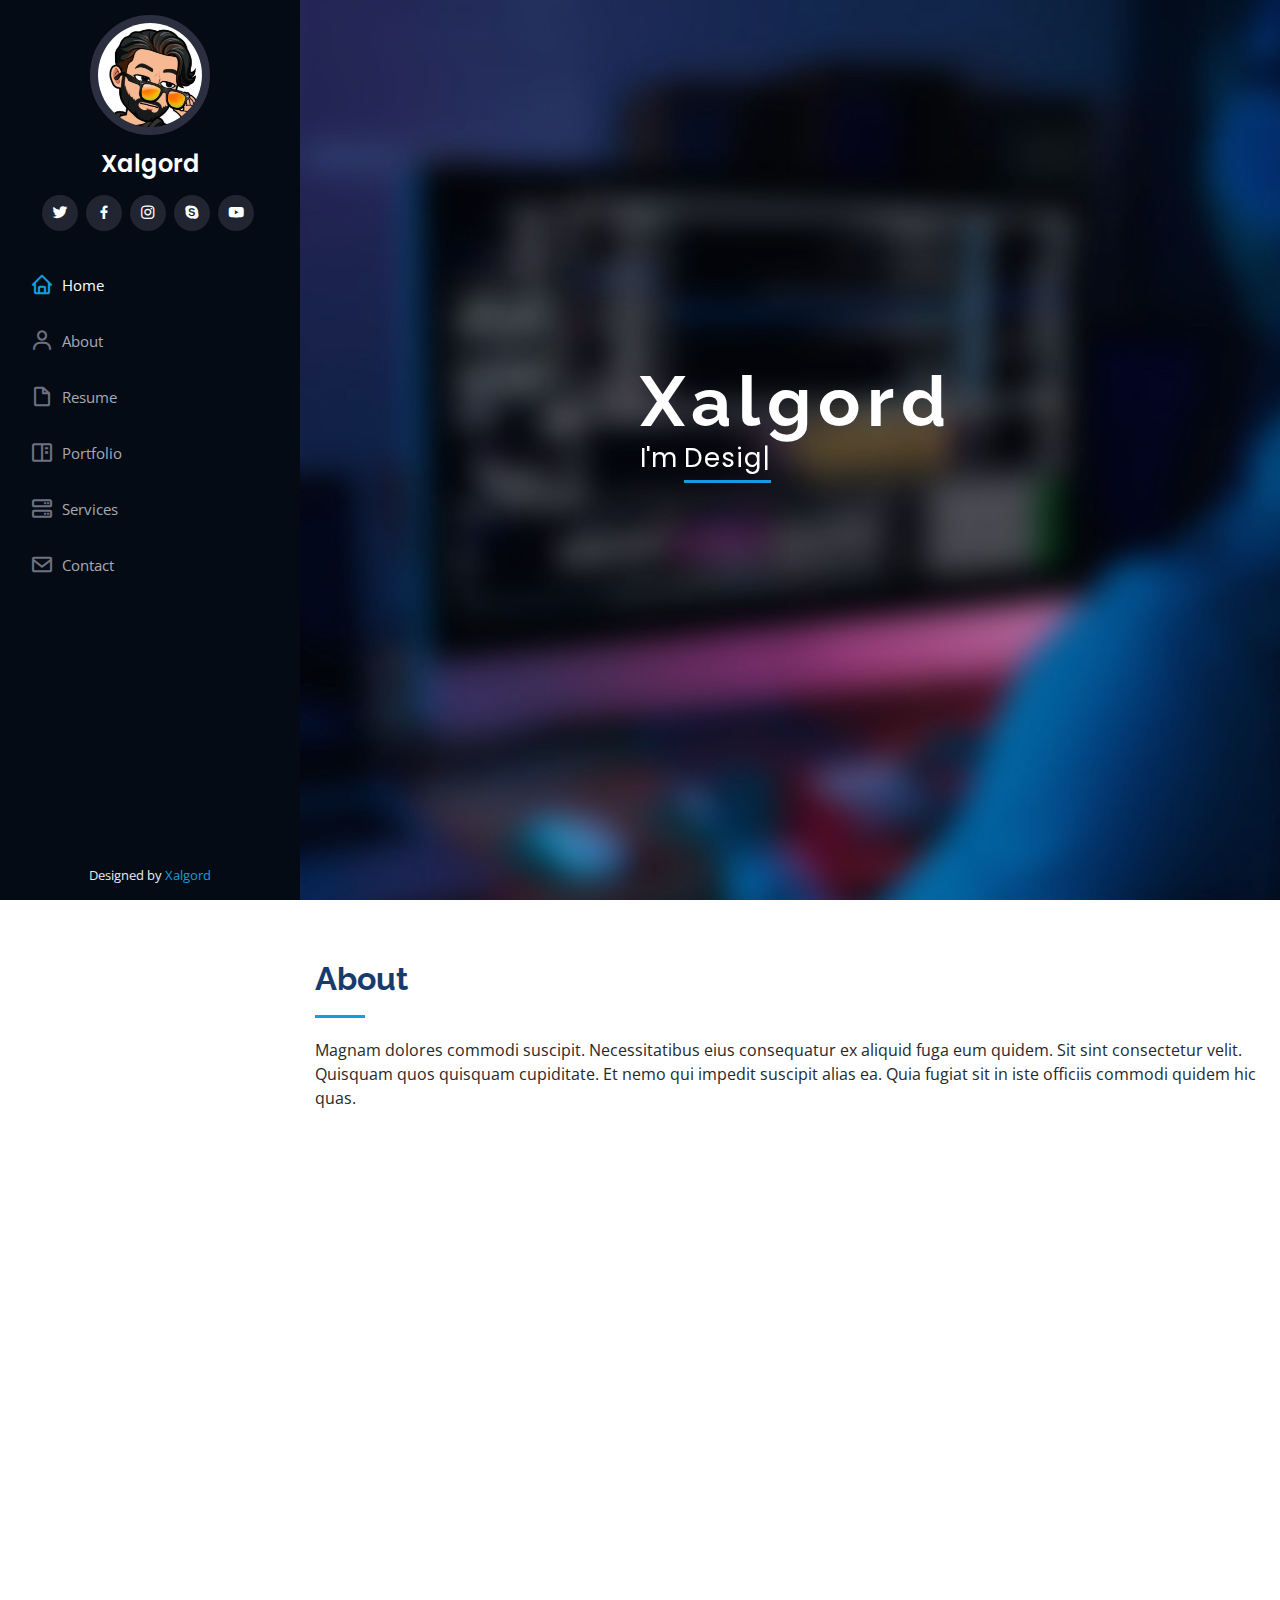
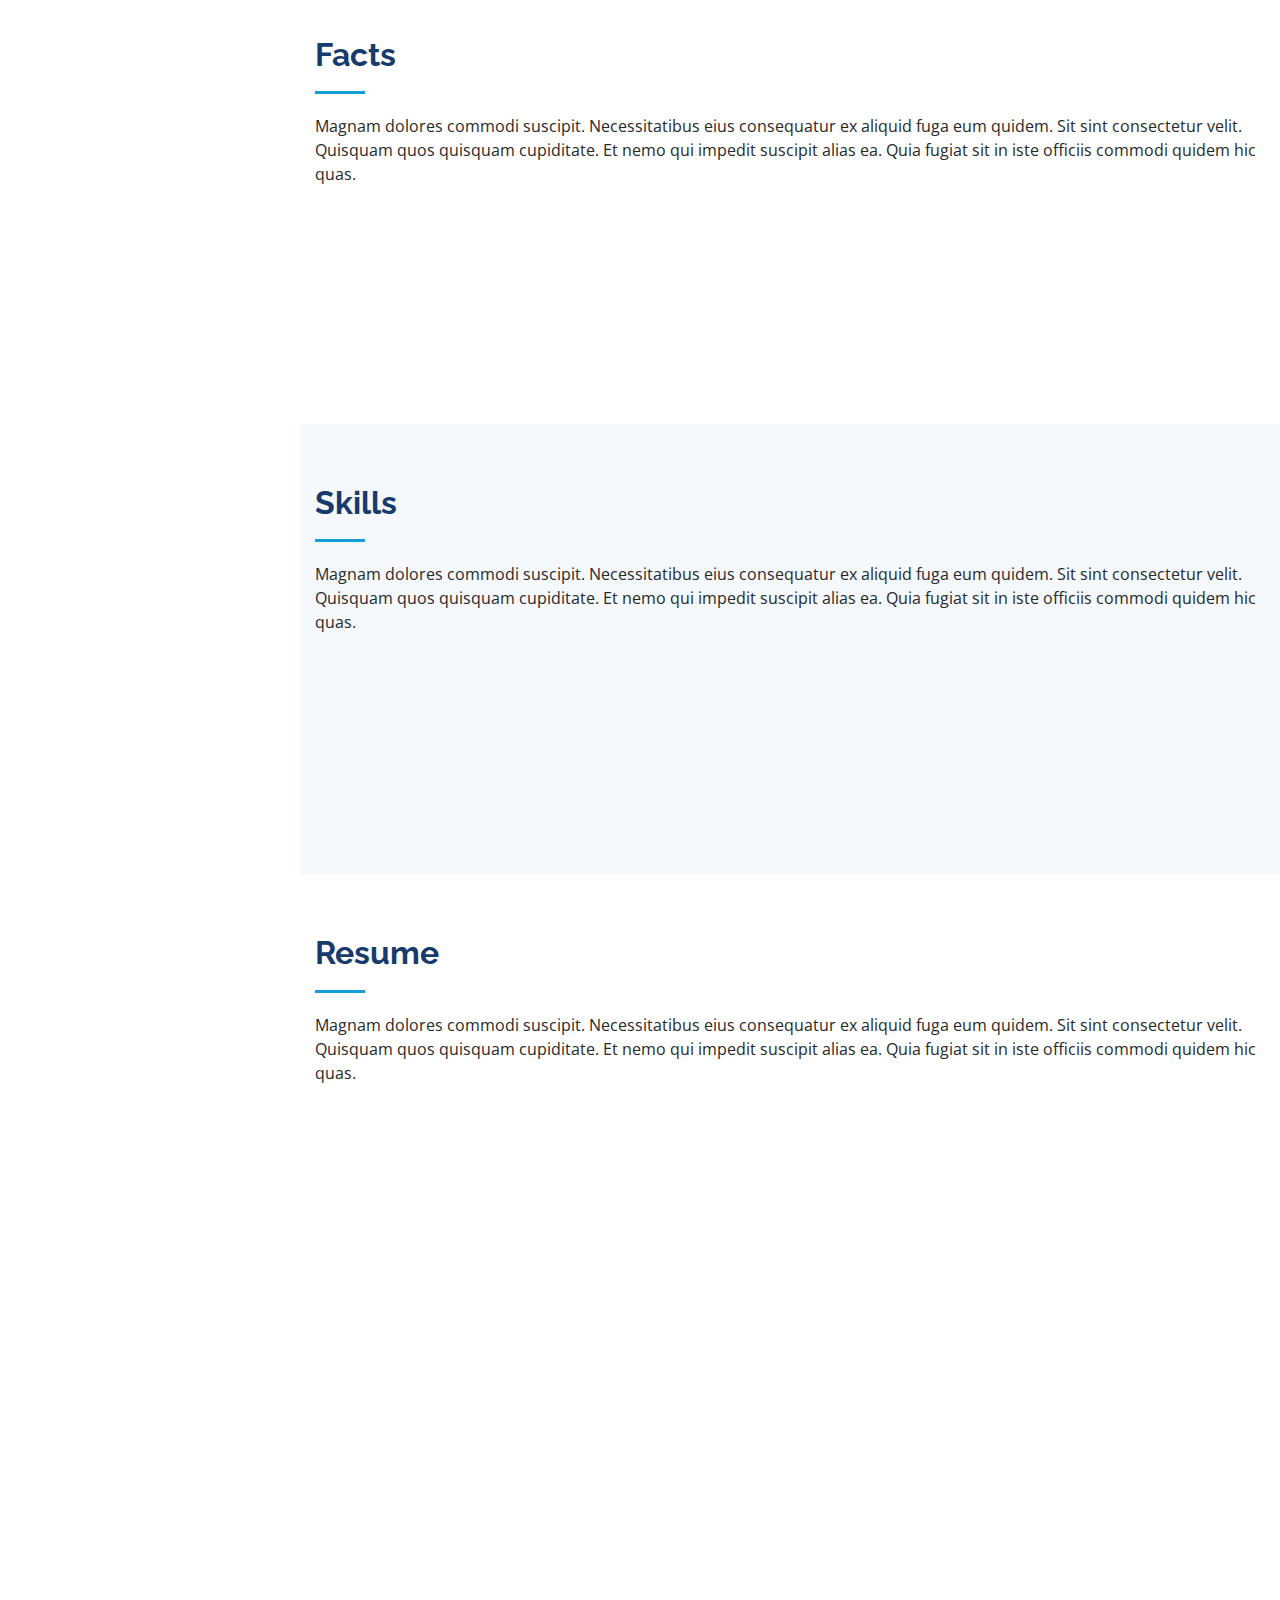
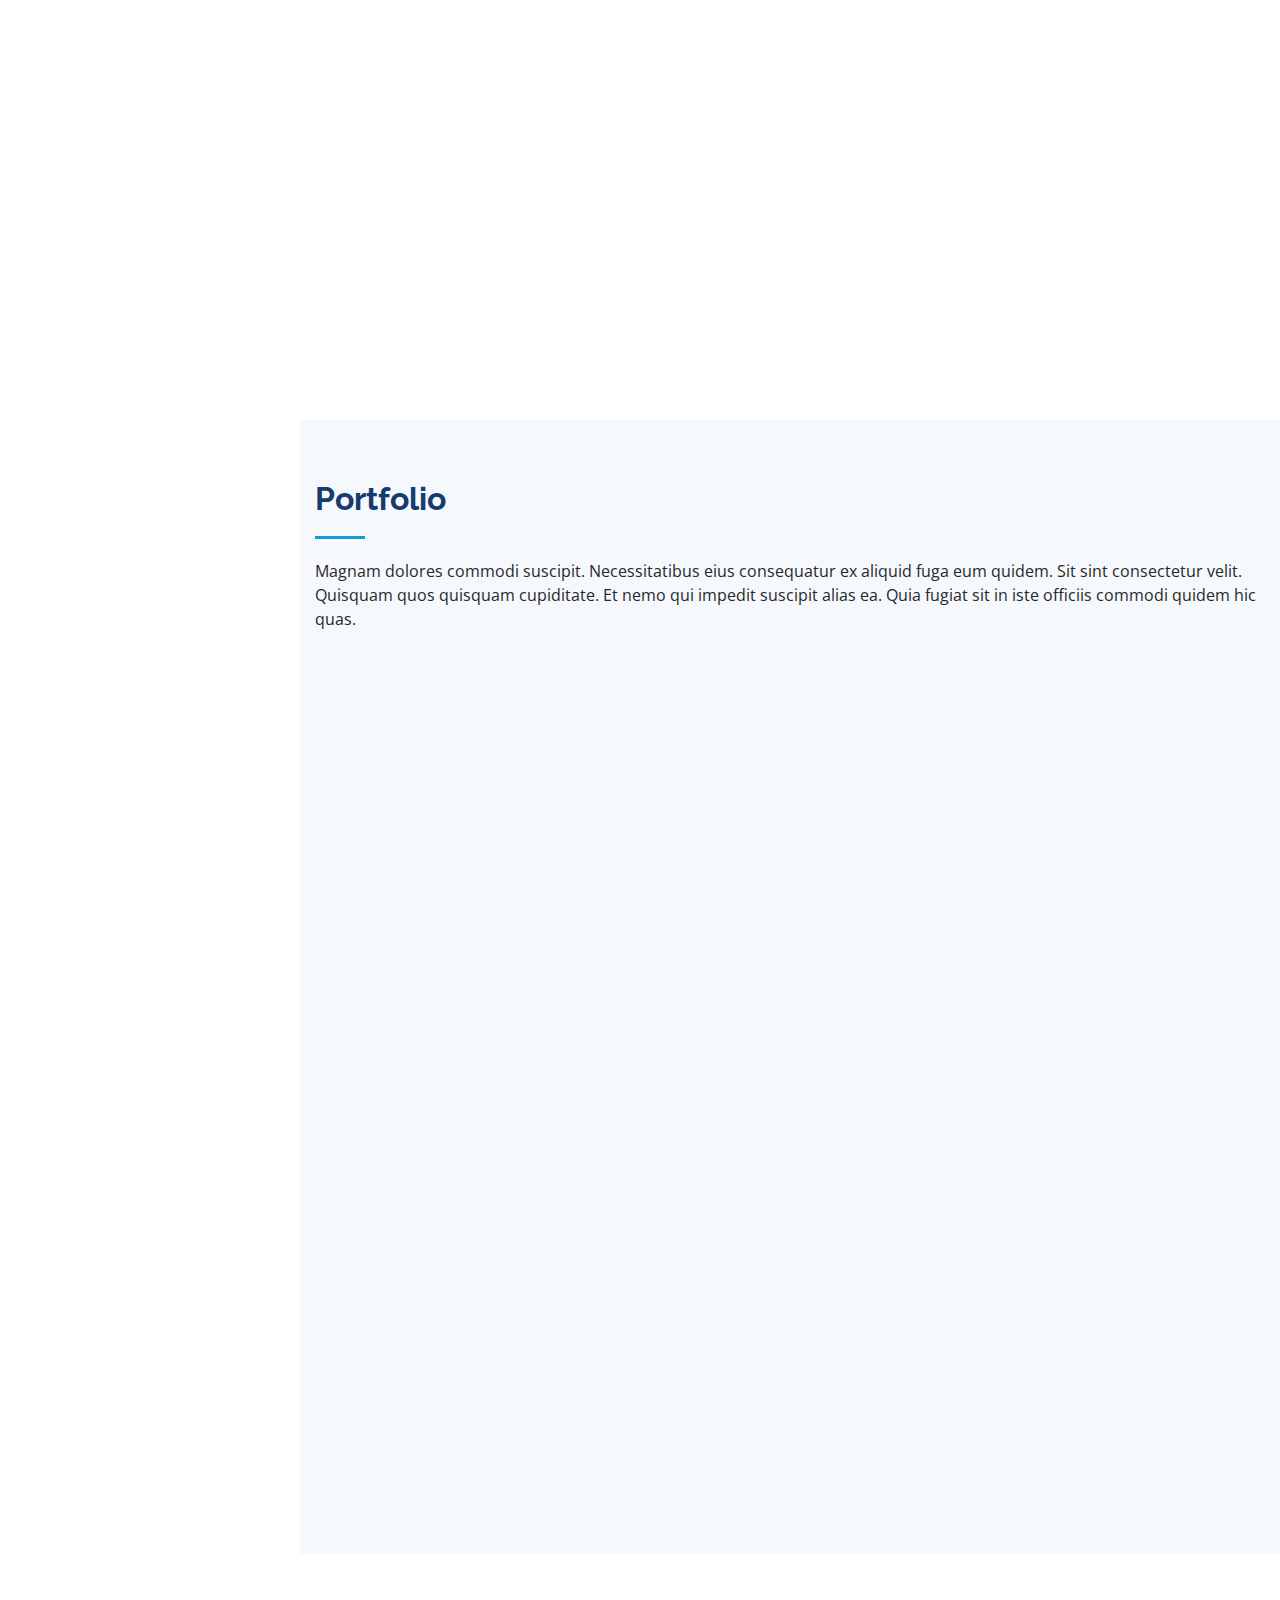
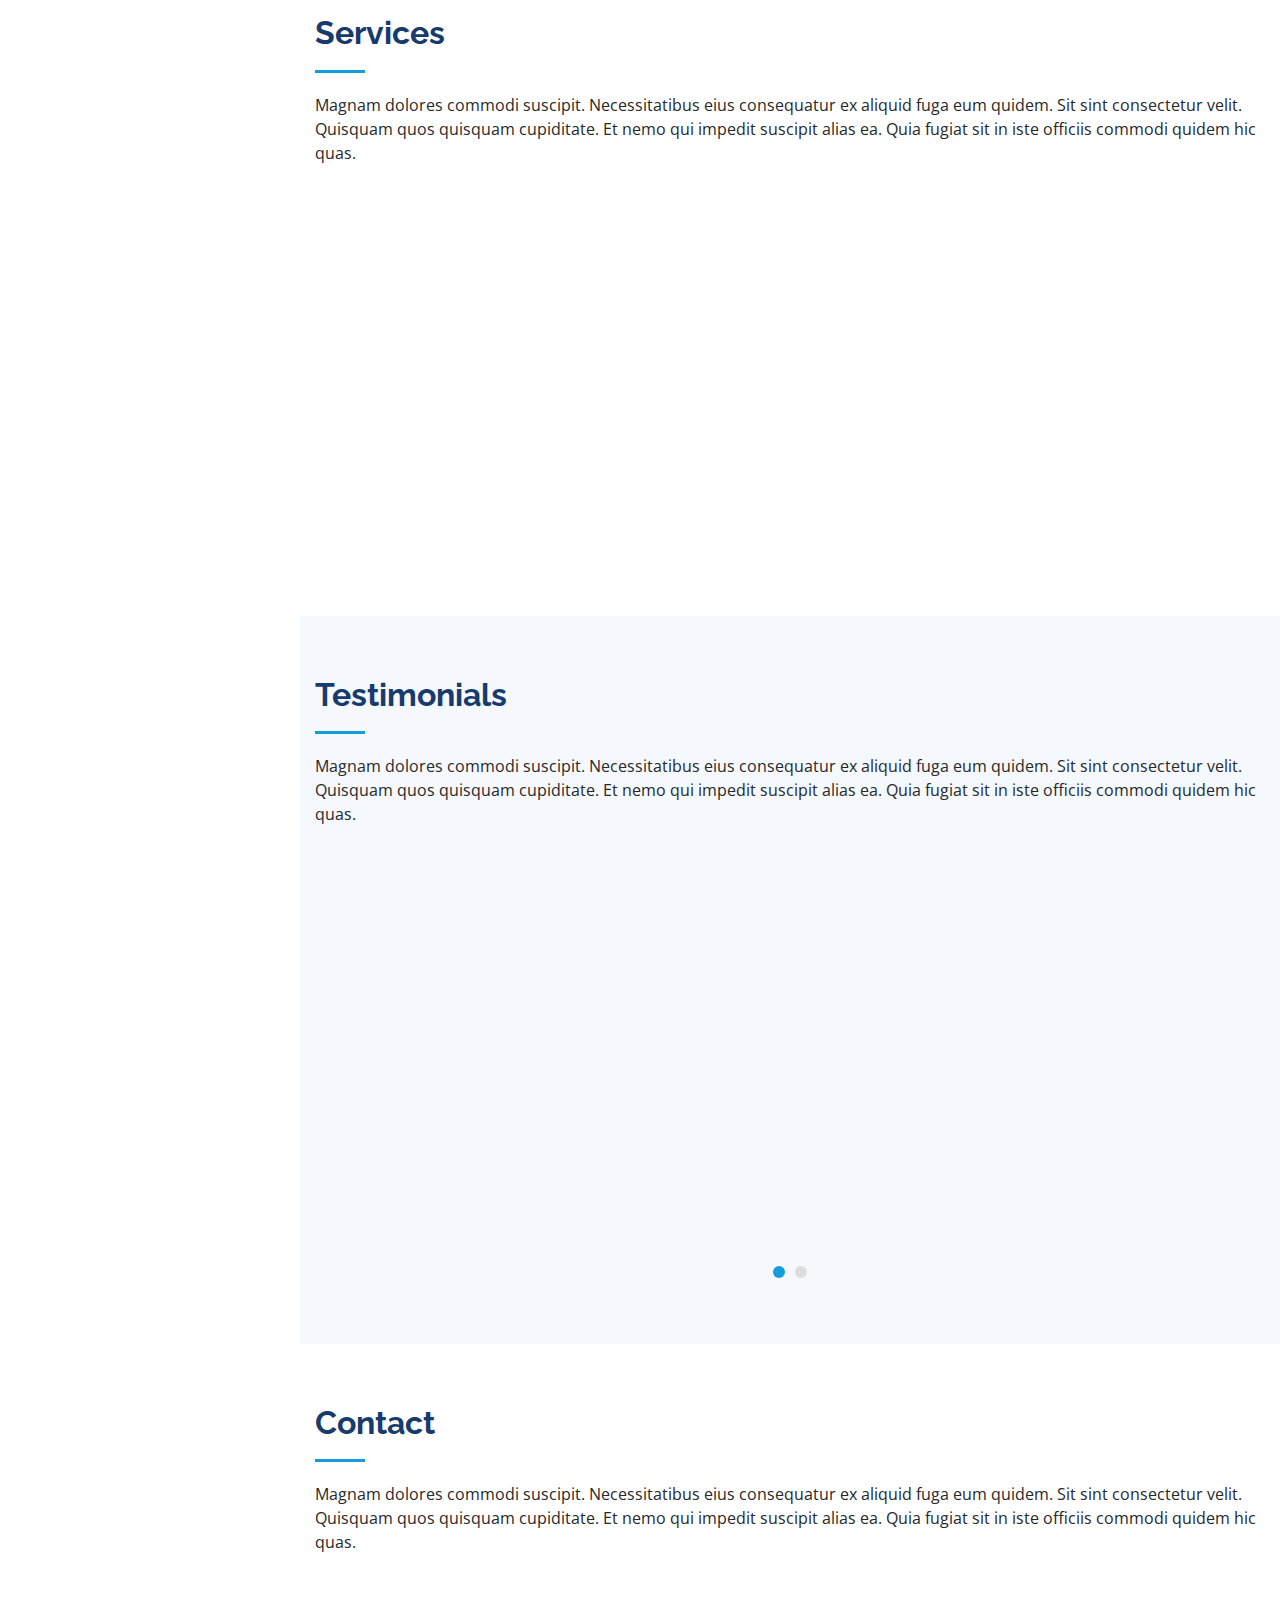
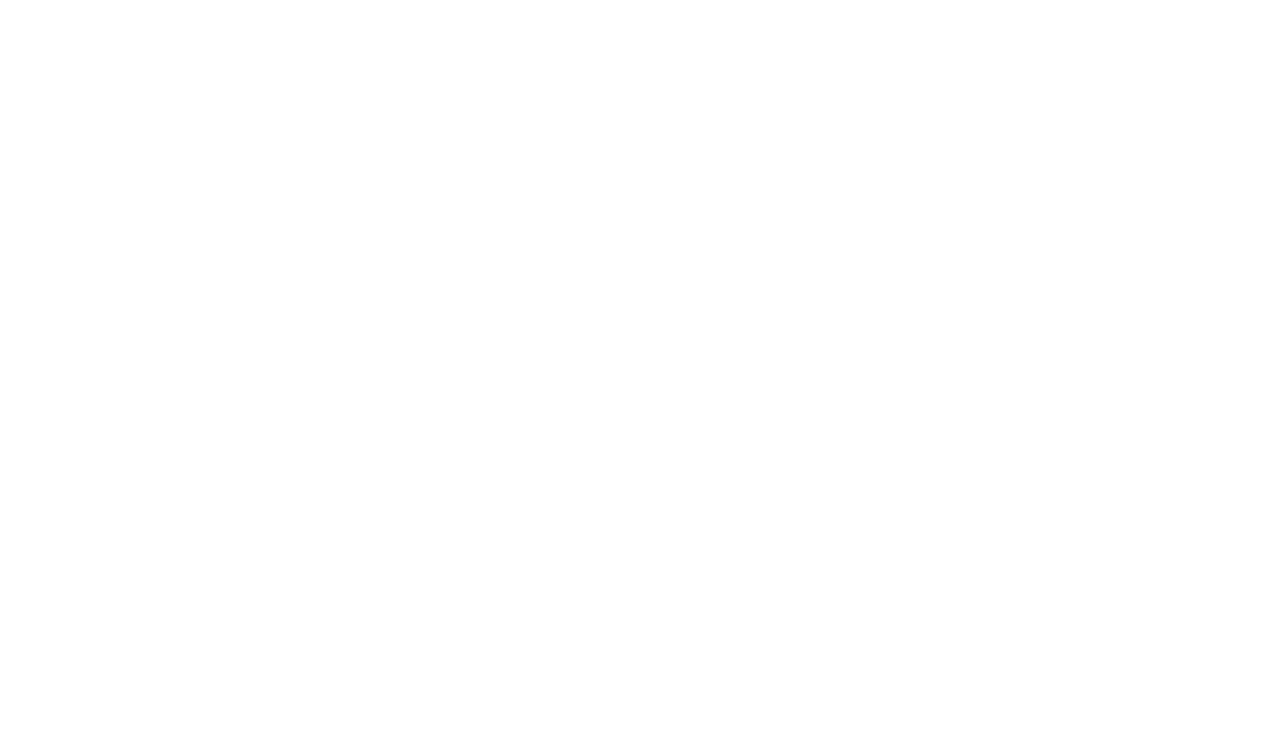
==== commit 28a3465f: "Update index.html" ====
--- a/index.html
+++ b/index.html
@@ -5,7 +5,7 @@
   <meta charset="utf-8">
   <meta content="width=device-width, initial-scale=1.0" name="viewport">
 
-  <title>iPortfolio Bootstrap Template - Index</title>
+  <title>Xalgord sample portfolio</title>
   <meta content="" name="description">
   <meta content="" name="keywords">
 
@@ -703,4 +703,4 @@
 
 </body>
 
-</html>+</html>
